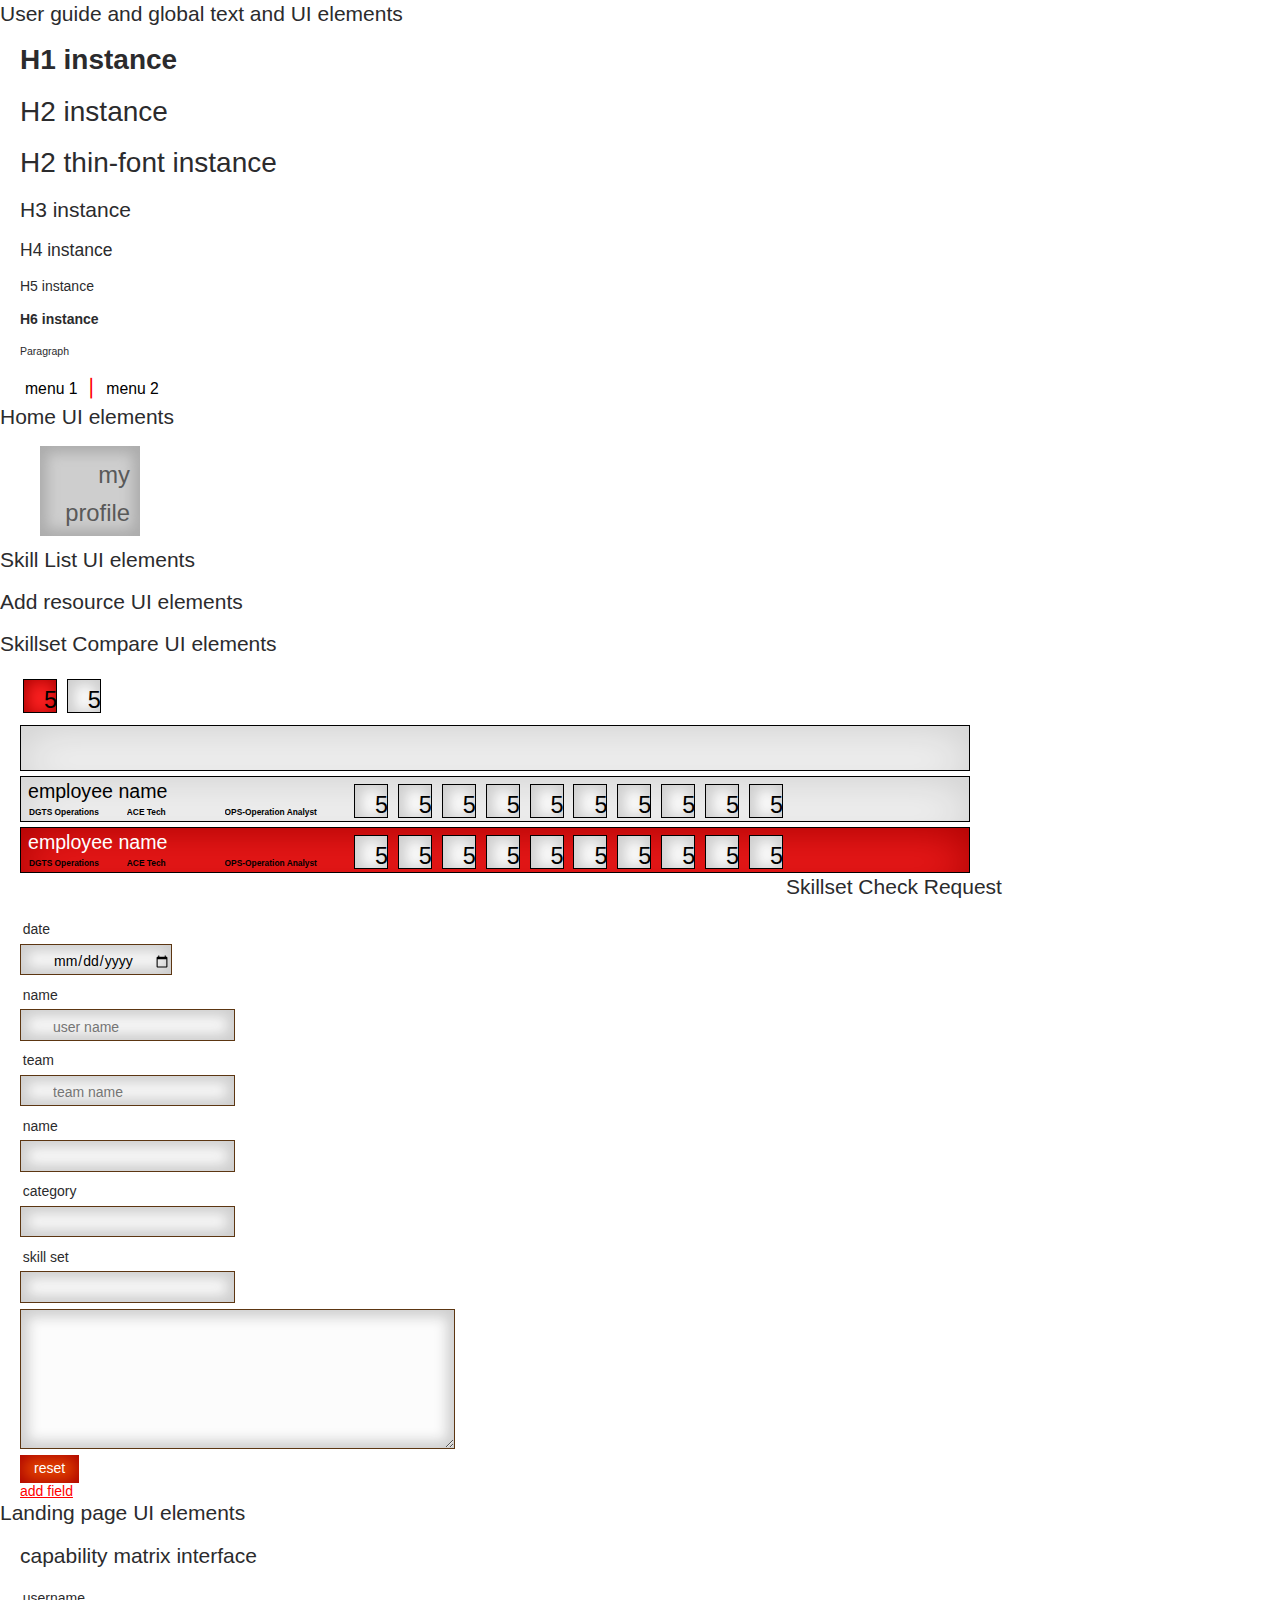
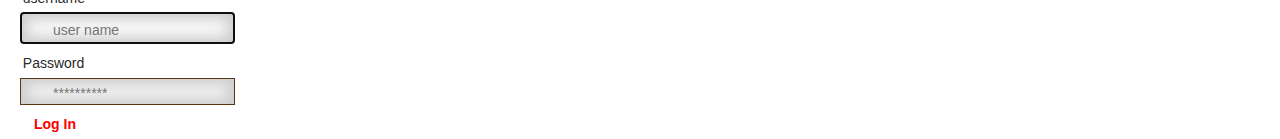
==== elements.html @ c7d64d3b "582 test" ====
<!DOCTYPE html>
	<html>
	<head>
		<title>Elements IQ</title>
	    <meta charset="utf-8">
	    <meta http-equiv="X-UA-Compatible" content="IE=edge,chrome=1">
	    <meta name="viewport" content="width=device-width, initial-scale=1, minimum-scale=1, maximum-scale=1">
	    <title>Skillset</title>
	    <link rel="apple-touch-icon" href="../images/apple-icons/apple-touch-icon-precomposed.png">
	    <link rel="apple-touch-icon" sizes="57x57" href="../images/apple-icons/apple-touch-icon-57x57-precomposed.png">
	    <link rel="apple-touch-icon" sizes="72x72" href="../images/apple-icons/apple-touch-icon-72x72-precomposed.png">
	    <link rel="apple-touch-icon" sizes="114x114" href="../images/apple-icons/apple-touch-icon-114x114-precomposed.png">
	    <link rel="apple-touch-icon" sizes="144x144" href="../images/apple-icons/apple-touch-icon-144x144-precomposed.png">
	    <meta name="msapplication-TileImage" content="../images/apple-icons/apple-touch-icon-144x144-precomposed.png">
	    <meta name="msapplication-TileColor" content="#ffffff">
	    <!-- Modernizr -->
	    <script src="js/libs/modernizr-2.6.2.min.js"></script>
	    <!-- jQuery -->
	    <script type="text/javascript" src="js/libs/jquery-1.8.2.min.js"></script>
	    <!-- framework css -->
	        <link type="text/css" rel="stylesheet" href="css/groundwork.css">
	     <link rel="stylesheet" type="text/css" href="css/skillset.css">
		<link rel="stylesheet" type="text/css" href="css/no-svg.css">
		<link rel="stylesheet" type="text/css" href="css/placeholder_polifill.css">
	    <!--[if IE]>
	    <link type="text/css" rel="stylesheet" href="../css/groundwork-ie.css">
	    <![endif]-->
	    <!--[if lt IE 9]>
	    <script type="text/javascript" src="../js/libs/html5shiv.min.js"></script>
	    <![endif]-->
	    <!--[if IE 7]>
	    <link type="text/css" rel="stylesheet" href="../css/font-awesome-ie7.min.css">
	    <![endif]-->
	    <script type="text/javascript">
	      // extend Modernizr to have datauri test
	      (function(){
	        var datauri = new Image();
	        datauri.onerror = function() {
	          Modernizr.addTest('datauri', function () { return false; });
	        };
	        datauri.onload = function() {
	          Modernizr.addTest('datauri', function () { return (datauri.width == 1 && datauri.height == 1); });
	          Modernizr.load({
	            test: Modernizr.datauri,
	            nope: 'css/no-datauri.css'
	          });
	        };
	        datauri.src = "[data-uri]";
	      })();
	      // fallback if SVG unsupported
	      Modernizr.load({
	        test: Modernizr.inlinesvg,
	        nope: [
	          'css/no-svg.css'
	        ]
	      });
	      // polyfill for HTML5 placeholders
	      Modernizr.load({
	        test: Modernizr.input.placeholder,
	        nope: [
	          'css/placeholder_polyfill.css',
	          'js/libs/placeholder_polyfill.jquery.js'
	        ]
	      });
	      
	    </script>

	<style type="text/css">
		.elements {
			padding-left: 20px;
		}
		
	</style>

	</head>
	<body>

		<h3>User guide and global text and UI elements</h3>
		<div class="elements">
		<h1>H1 instance</h1>
		<h2>H2 instance</h2>
		<h2 class="thin-font">H2 thin-font instance</h2>
		<h3>H3 instance</h3>
		<h4>H4 instance</h4>
		<h5>H5 instance</h5>
		<h6>H6 instance</h6>
		<p>Paragraph</p>
		<ul class="main-menu">
		<li><a>menu 1</a></li>
		<li>∣</li>
		<li><a>menu 2</a></li>
		</ul> 
		</div>

		<h3>Home UI elements</h3>
		<div class="elements">
		<!--links of homePage-->
		<ul id="linkHome">
			<li class="quickLink"><a href="#" class="thin-font">my profile</a></li>
		</ul>
		<!--links of homePage-->


		</div>
		<h3>Skill List UI elements</h3>
		<div class="elements">


		</div>
		<h3>Add resource UI elements</h3>
		<div class="elements">


		</div>
		<h3>Skillset Compare UI elements</h3>
		<div class="elements">

			<!--DropDown for qualifications-->
			<div class="score-block">
				<div class="select-dropdown-mini" >
				<div class="icon-caret-down selection-placeholder" style="display:none"></div>
				<select class="score-select-comparation-mini" >
					<option>5</option>
					<option>4</option>
					<option>3</option>
					<option>2</option>
					<option>1</option>
				</select>
				<div class="dropdown-background"></div>
				</div>
			</div>
			<!--End DropDown for qualifications-->

			<!--Disabled dropdown for qualifications-->
			<div class="score-block">
				<div class="select-dropdown-mini" >
				<div class="icon-caret-down selection-placeholder" style="display:none"></div>
				<select class="score-select-comparation-mini" >
					<option>5</option>
					<option>4</option>
					<option>3</option>
					<option>2</option>
					<option>1</option>
				</select>
				<div class="dropdown-background-disabled"></div>
				</div>
			</div>
			<!--End Disabled dropdown for qualifications-->
			
			<div class="employee-data-comparison">
			</div>

			<div class="employee-data-comparison">
				<div class="employee-data">
					<input type="text" class="employee-name" value="employee name"/>
					<div class="select-container">
						<div class="icon-caret-down selection-placeholder"></div>
					<select class="employee-team">
						<option>DGTS Operations</option>
						<option>DGTS Operations</option>
						<option>DGTS Operations</option>
						<option>DGTS Operations</option>
						<option>DGTS Operations</option>
					</select>
					</div>
					<div class="select-container">
						<div class="icon-caret-down selection-placeholder"></div>
					<select class="employee-position">
						<option>ACE Tech</option>
						<option>ACE </option>
						<option>PM</option>
						<option>ACE DS</option>
						<option>Lead</option>
					</select>
					</div>
					<div class="select-container">
						<div class="icon-caret-down selection-placeholder"></div>
					<select class="employee-skillset">
						<option>OPS-Operation Analyst</option>
						<option>OPS-Operation Analyst</option>
						<option>OPS-Operation Analyst</option>
						<option>OPS-Operation Analyst</option>
					</select>
					</div>
				</div>
				<div class="scoring-data">
							<!--Disabled dropdown for qualifications-->
			<div class="score-block">
				<div class="select-dropdown-mini" >
				<div class="icon-caret-down selection-placeholder" style="display:none"></div>
				<select class="score-select-comparation-mini" >
					<option>5</option>
					<option>4</option>
					<option>3</option>
					<option>2</option>
					<option>1</option>
				</select>
				<div class="dropdown-background-disabled"></div>
				</div>
			</div>
			<!--End Disabled dropdown for qualifications-->
			<!--Disabled dropdown for qualifications-->
			<div class="score-block">
				<div class="select-dropdown-mini" >
				<div class="icon-caret-down selection-placeholder" style="display:none"></div>
				<select class="score-select-comparation-mini" >
					<option>5</option>
					<option>4</option>
					<option>3</option>
					<option>2</option>
					<option>1</option>
				</select>
				<div class="dropdown-background-disabled"></div>
				</div>
			</div>
			<!--End Disabled dropdown for qualifications-->
			<!--Disabled dropdown for qualifications-->
			<div class="score-block">
				<div class="select-dropdown-mini" >
				<div class="icon-caret-down selection-placeholder" style="display:none"></div>
				<select class="score-select-comparation-mini" >
					<option>5</option>
					<option>4</option>
					<option>3</option>
					<option>2</option>
					<option>1</option>
				</select>
				<div class="dropdown-background-disabled"></div>
				</div>
			</div>
			<!--End Disabled dropdown for qualifications-->
			<!--Disabled dropdown for qualifications-->
			<div class="score-block">
				<div class="select-dropdown-mini" >
				<div class="icon-caret-down selection-placeholder" style="display:none"></div>
				<select class="score-select-comparation-mini" >
					<option>5</option>
					<option>4</option>
					<option>3</option>
					<option>2</option>
					<option>1</option>
				</select>
				<div class="dropdown-background-disabled"></div>
				</div>
			</div>
			<!--End Disabled dropdown for qualifications-->
			<!--Disabled dropdown for qualifications-->
			<div class="score-block">
				<div class="select-dropdown-mini" >
				<div class="icon-caret-down selection-placeholder" style="display:none"></div>
				<select class="score-select-comparation-mini" >
					<option>5</option>
					<option>4</option>
					<option>3</option>
					<option>2</option>
					<option>1</option>
				</select>
				<div class="dropdown-background-disabled"></div>
				</div>
			</div>
			<!--End Disabled dropdown for qualifications-->
			<!--Disabled dropdown for qualifications-->
			<div class="score-block">
				<div class="select-dropdown-mini" >
				<div class="icon-caret-down selection-placeholder" style="display:none"></div>
				<select class="score-select-comparation-mini" >
					<option>5</option>
					<option>4</option>
					<option>3</option>
					<option>2</option>
					<option>1</option>
				</select>
				<div class="dropdown-background-disabled"></div>
				</div>
			</div>
			<!--End Disabled dropdown for qualifications-->
			<!--Disabled dropdown for qualifications-->
			<div class="score-block">
				<div class="select-dropdown-mini" >
				<div class="icon-caret-down selection-placeholder" style="display:none"></div>
				<select class="score-select-comparation-mini" >
					<option>5</option>
					<option>4</option>
					<option>3</option>
					<option>2</option>
					<option>1</option>
				</select>
				<div class="dropdown-background-disabled"></div>
				</div>
			</div>
			<!--End Disabled dropdown for qualifications-->
			<!--Disabled dropdown for qualifications-->
			<div class="score-block">
				<div class="select-dropdown-mini" >
				<div class="icon-caret-down selection-placeholder" style="display:none"></div>
				<select class="score-select-comparation-mini" >
					<option>5</option>
					<option>4</option>
					<option>3</option>
					<option>2</option>
					<option>1</option>
				</select>
				<div class="dropdown-background-disabled"></div>
				</div>
			</div>
			<!--End Disabled dropdown for qualifications-->
			<!--Disabled dropdown for qualifications-->
			<div class="score-block">
				<div class="select-dropdown-mini" >
				<div class="icon-caret-down selection-placeholder" style="display:none"></div>
				<select class="score-select-comparation-mini" >
					<option>5</option>
					<option>4</option>
					<option>3</option>
					<option>2</option>
					<option>1</option>
				</select>
				<div class="dropdown-background-disabled"></div>
				</div>
			</div>
			<!--End Disabled dropdown for qualifications-->
			<!--Disabled dropdown for qualifications-->
			<div class="score-block">
				<div class="select-dropdown-mini" >
				<div class="icon-caret-down selection-placeholder" style="display:none"></div>
				<select class="score-select-comparation-mini" >
					<option>5</option>
					<option>4</option>
					<option>3</option>
					<option>2</option>
					<option>1</option>
				</select>
				<div class="dropdown-background-disabled"></div>
				</div>
			</div>
			<!--End Disabled dropdown for qualifications-->


				</div>
			</div>

			<div class="employee-data-comparison-active">
				<div class="employee-data">
					<input type="text" class="employee-name" value="employee name"/>
					<div class="select-container">
						<div class="icon-caret-down selection-placeholder"></div>
					<select class="employee-team">
						<option>DGTS Operations</option>
						<option>DGTS Operations</option>
						<option>DGTS Operations</option>
						<option>DGTS Operations</option>
						<option>DGTS Operations</option>
					</select>
					</div>
					<div class="select-container">
						<div class="icon-caret-down selection-placeholder"></div>
					<select class="employee-position">
						<option>ACE Tech</option>
						<option>ACE </option>
						<option>PM</option>
						<option>ACE DS</option>
						<option>Lead</option>
					</select>
					</div>
					<div class="select-container">
						<div class="icon-caret-down selection-placeholder"></div>
					<select class="employee-skillset">
						<option>OPS-Operation Analyst</option>
						<option>OPS-Operation Analyst</option>
						<option>OPS-Operation Analyst</option>
						<option>OPS-Operation Analyst</option>
					</select>
					</div>
				</div>
				<div class="scoring-data">
							<!--Disabled dropdown for qualifications-->
			<div class="score-block">
				<div class="select-dropdown-mini" >
				<div class="icon-caret-down selection-placeholder" style="display:none"></div>
				<select class="score-select-comparation-mini" >
					<option>5</option>
					<option>4</option>
					<option>3</option>
					<option>2</option>
					<option>1</option>
				</select>
				<div class="dropdown-background-disabled"></div>
				</div>
			</div>
			<!--End Disabled dropdown for qualifications-->
			<!--Disabled dropdown for qualifications-->
			<div class="score-block">
				<div class="select-dropdown-mini" >
				<div class="icon-caret-down selection-placeholder" style="display:none"></div>
				<select class="score-select-comparation-mini" >
					<option>5</option>
					<option>4</option>
					<option>3</option>
					<option>2</option>
					<option>1</option>
				</select>
				<div class="dropdown-background-disabled"></div>
				</div>
			</div>
			<!--End Disabled dropdown for qualifications-->
			<!--Disabled dropdown for qualifications-->
			<div class="score-block">
				<div class="select-dropdown-mini" >
				<div class="icon-caret-down selection-placeholder" style="display:none"></div>
				<select class="score-select-comparation-mini" >
					<option>5</option>
					<option>4</option>
					<option>3</option>
					<option>2</option>
					<option>1</option>
				</select>
				<div class="dropdown-background-disabled"></div>
				</div>
			</div>
			<!--End Disabled dropdown for qualifications-->
			<!--Disabled dropdown for qualifications-->
			<div class="score-block">
				<div class="select-dropdown-mini" >
				<div class="icon-caret-down selection-placeholder" style="display:none"></div>
				<select class="score-select-comparation-mini" >
					<option>5</option>
					<option>4</option>
					<option>3</option>
					<option>2</option>
					<option>1</option>
				</select>
				<div class="dropdown-background-disabled"></div>
				</div>
			</div>
			<!--End Disabled dropdown for qualifications-->
			<!--Disabled dropdown for qualifications-->
			<div class="score-block">
				<div class="select-dropdown-mini" >
				<div class="icon-caret-down selection-placeholder" style="display:none"></div>
				<select class="score-select-comparation-mini" >
					<option>5</option>
					<option>4</option>
					<option>3</option>
					<option>2</option>
					<option>1</option>
				</select>
				<div class="dropdown-background-disabled"></div>
				</div>
			</div>
			<!--End Disabled dropdown for qualifications-->
			<!--Disabled dropdown for qualifications-->
			<div class="score-block">
				<div class="select-dropdown-mini" >
				<div class="icon-caret-down selection-placeholder" style="display:none"></div>
				<select class="score-select-comparation-mini" >
					<option>5</option>
					<option>4</option>
					<option>3</option>
					<option>2</option>
					<option>1</option>
				</select>
				<div class="dropdown-background-disabled"></div>
				</div>
			</div>
			<!--End Disabled dropdown for qualifications-->
			<!--Disabled dropdown for qualifications-->
			<div class="score-block">
				<div class="select-dropdown-mini" >
				<div class="icon-caret-down selection-placeholder" style="display:none"></div>
				<select class="score-select-comparation-mini" >
					<option>5</option>
					<option>4</option>
					<option>3</option>
					<option>2</option>
					<option>1</option>
				</select>
				<div class="dropdown-background-disabled"></div>
				</div>
			</div>
			<!--End Disabled dropdown for qualifications-->
			<!--Disabled dropdown for qualifications-->
			<div class="score-block">
				<div class="select-dropdown-mini" >
				<div class="icon-caret-down selection-placeholder" style="display:none"></div>
				<select class="score-select-comparation-mini" >
					<option>5</option>
					<option>4</option>
					<option>3</option>
					<option>2</option>
					<option>1</option>
				</select>
				<div class="dropdown-background-disabled"></div>
				</div>
			</div>
			<!--End Disabled dropdown for qualifications-->
			<!--Disabled dropdown for qualifications-->
			<div class="score-block">
				<div class="select-dropdown-mini" >
				<div class="icon-caret-down selection-placeholder" style="display:none"></div>
				<select class="score-select-comparation-mini" >
					<option>5</option>
					<option>4</option>
					<option>3</option>
					<option>2</option>
					<option>1</option>
				</select>
				<div class="dropdown-background-disabled"></div>
				</div>
			</div>
			<!--End Disabled dropdown for qualifications-->
			<!--Disabled dropdown for qualifications-->
			<div class="score-block">
				<div class="select-dropdown-mini" >
				<div class="icon-caret-down selection-placeholder" style="display:none"></div>
				<select class="score-select-comparation-mini" >
					<option>5</option>
					<option>4</option>
					<option>3</option>
					<option>2</option>
					<option>1</option>
				</select>
				<div class="dropdown-background-disabled"></div>
				</div>
			</div>
			<!--End Disabled dropdown for qualifications-->


				</div>
			</div>
			
		</div>

		<h3>Skillset Check Request</h3>
		<!--Inputs and labels of Request information -->

		<div class="elements">
			<form>
				<label for="date">date</label>
				<input type="date" id="date">
				<label for="userName">name</label>
				<input type="text" id="userName" placeholder="user name"/>
				<label for="team">team</label>
				<input type="text" id="team" placeholder="team name"/>
				<label for="name">name</label>
				<input type="text" id="name"/>
				<label for="category">category</label>
				<input type="text" id="category"/>
				<label for="skill">skill set</label>
				<input type="text" id="skill"/>
			<!--text Area  of Request information -->

			<textarea rows="4" cols="50"></textarea>

			<!--Buttons of Request information reset and delete -->
			<button type="button" onclick="" class="checkRequest">reset</button>
			<!--Buttons of Request information reset and delete -->

			</form>
			<a href="#">add field</a>
		</div>
			<!--end of inputs and labels of Request information -->
		<h3>Landing page UI elements</h3>
		<div class="elements">
			<!--Log in form -->

			<h3>capability matrix interface</h3>
			<form>
				<label for="userName">username</label>
				<input type="text" id="userName"  placeholder="user name" autofocus/>
				<label for="password">Password</label>
				<input TYPE="password" required="" type="text" pattern="^(?=.*\d)(?=.*[a-z])(?=.*[A-Z])(?!.*\s).*$" value="" name="passwords" id="passwords" list="passwords_pattern0_datalist" placeholder="**********" size="20">
				<input type="submit" value="Log In">
			</form>
			<!--end of log in form -->
			
		</div>
	<!-- scripts-->
	    <script type="text/javascript" src="js/plugins/jquery.cycle2.js"></script>
	    <script type="text/javascript" src="js/groundwork.all.js"></script>
	    <script type="text/javascript" src="js/skillset.js"></script>

	    
	    <!-- google analytics-->
	</body>
	    
	</html>
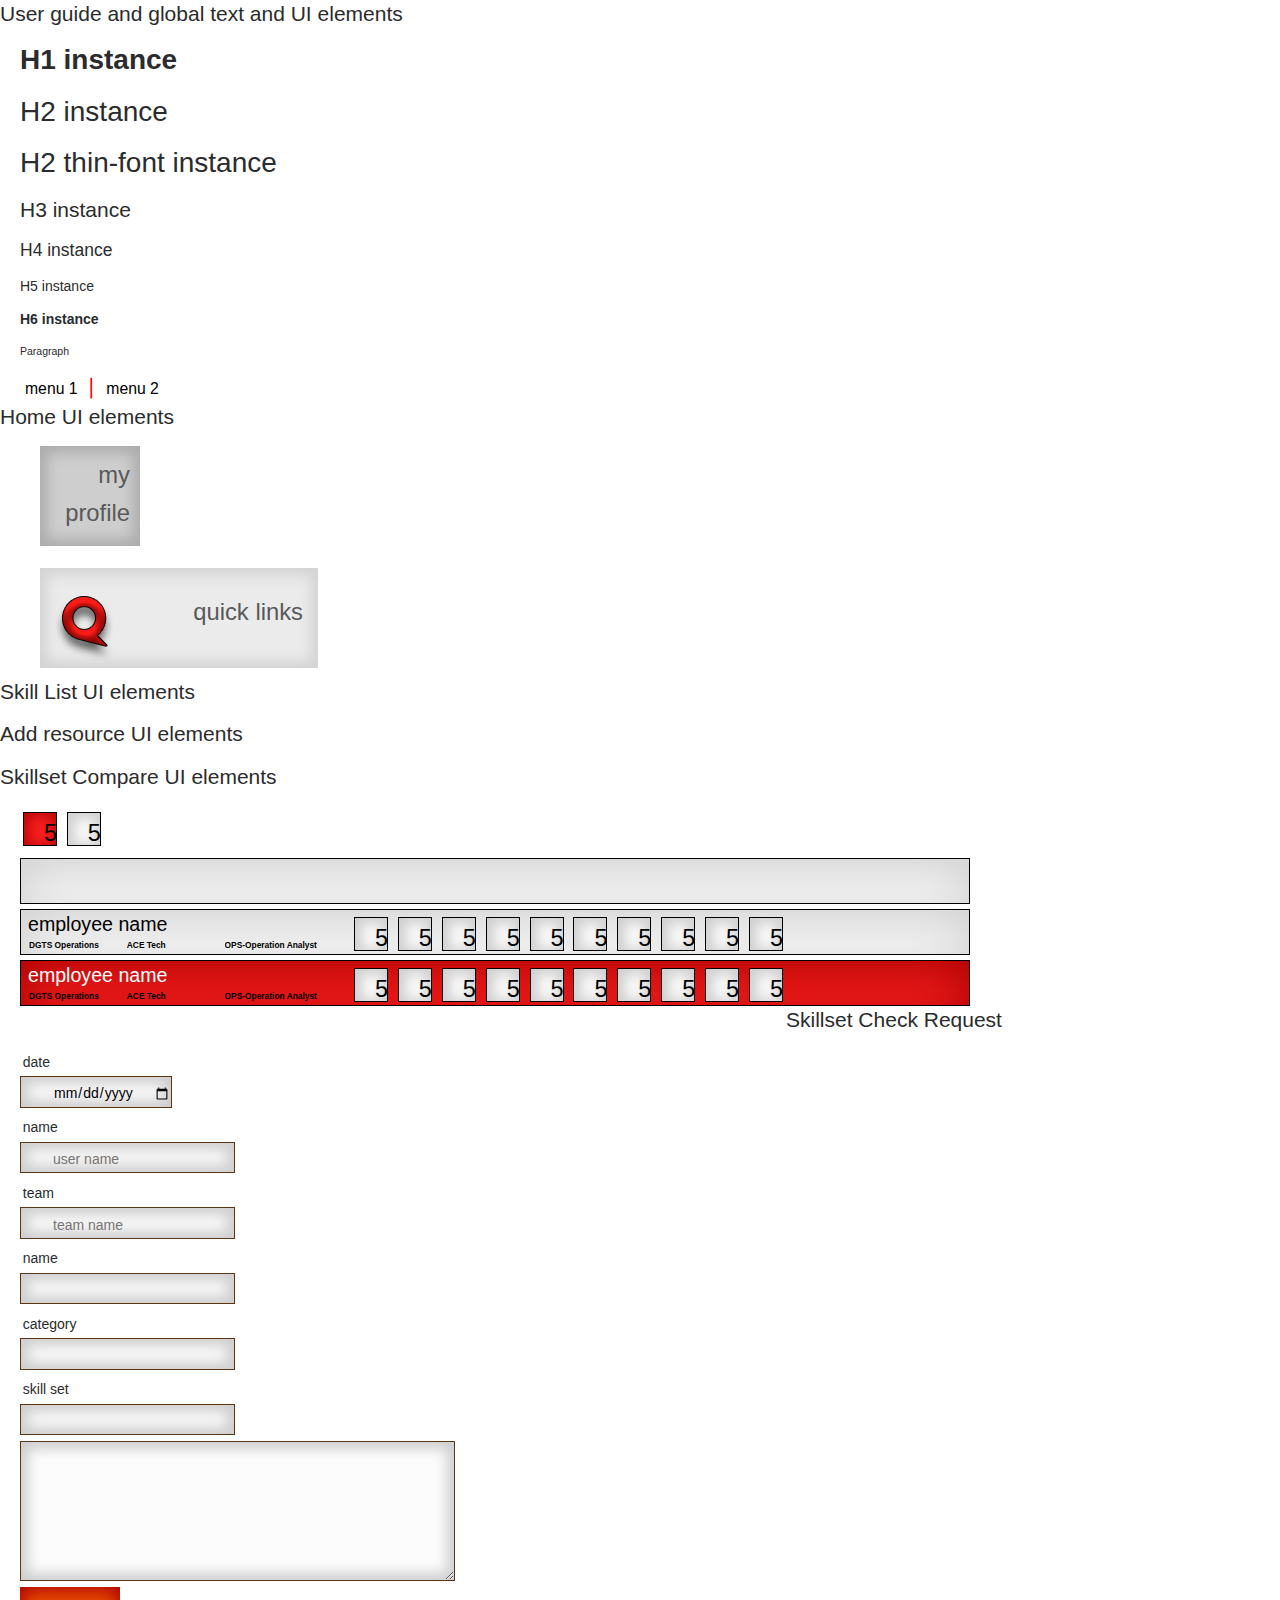
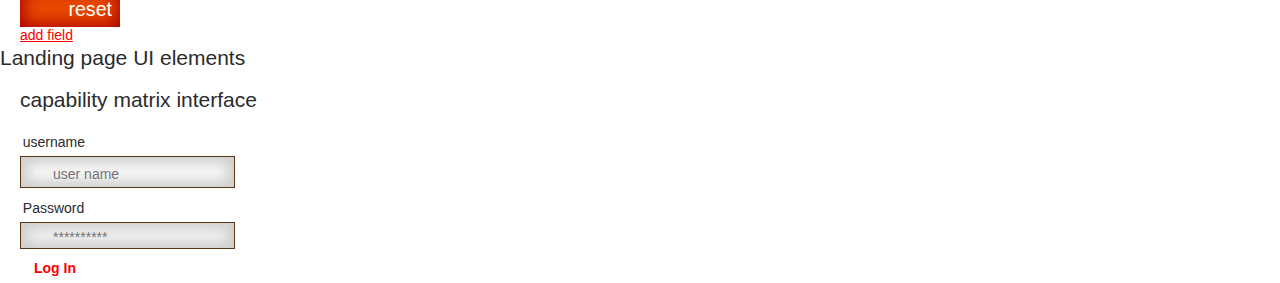
==== commit 8bd277b1: "add quick links" ====
--- a/elements.html
+++ b/elements.html
@@ -96,7 +96,9 @@
 		<div class="elements">
 		<!--links of homePage-->
 		<ul id="linkHome">
-			<li class="quickLink"><a href="#" class="thin-font">my profile</a></li>
+			<li class="links"><a href="#" class="thin-font">my profile</a></li>
+			<br>
+			<li class="quickLink"><a href="#" class="thin-font"><img src="images/SkillsetFrontend_03.png">quick links</a></li>
 		</ul>
 		<!--links of homePage-->
 
@@ -566,7 +568,7 @@
 			<h3>capability matrix interface</h3>
 			<form>
 				<label for="userName">username</label>
-				<input type="text" id="userName"  placeholder="user name" autofocus/>
+				<input type="text" id="userName"  placeholder="user name" />
 				<label for="password">Password</label>
 				<input TYPE="password" required="" type="text" pattern="^(?=.*\d)(?=.*[a-z])(?=.*[A-Z])(?!.*\s).*$" value="" name="passwords" id="passwords" list="passwords_pattern0_datalist" placeholder="**********" size="20">
 				<input type="submit" value="Log In">
--- a/css/skillset.css
+++ b/css/skillset.css
@@ -339,20 +339,42 @@
 ul#linkHome{
 	list-style: none;
 }
-ul#linkHome li.quickLink{
+ul#linkHome li.links{
 	width: 100px;
-	height: 90px;
+	height: 100px;
 	background: none repeat scroll 0 0 #CECECE;
 	box-shadow: 0px 0px 13px 7px #acacac inset;
 	text-align: right;
 	padding-right: 10px;
 	padding-top: 10px;
 }
+ul#linkHome li.links a{
+	color: #595959;
+	font-size: 1.7em;
+	text-decoration: none;
+}
+ul#linkHome li.quickLink{
+	width: 278px;
+	height: 100px;
+	padding-top: 25px;
+	padding-right: 15px;
+	padding-left: 15px;
+	background: none repeat scroll 0 0 #ebebeb;
+	box-shadow: 0px 0px 13px 7px #d3d3d3 inset;
+	text-align: right;
+}
+ul#linkHome li.quickLink img{
+	float: left;
+	
+}
 ul#linkHome li.quickLink a{
 	color: #595959;
 	font-size: 1.7em;
 	text-decoration: none;
-}
+
+
+}
+
 /********************************************************************************/
 
 /***************************************************************FORM ELEMENTS****/
@@ -405,8 +427,12 @@
 	box-shadow: 0px 0px 17px 3px #a00 inset;
 	border: none;
 	border-radius: 0;
-	font-size: 1em;
-	font-weight: 500;
+	font-size: 1.4em;
+	font-weight: 300;
+	text-align: right;
+	width: 100px;
+	height: 40px;
+	padding: 8px;
 }
 
 
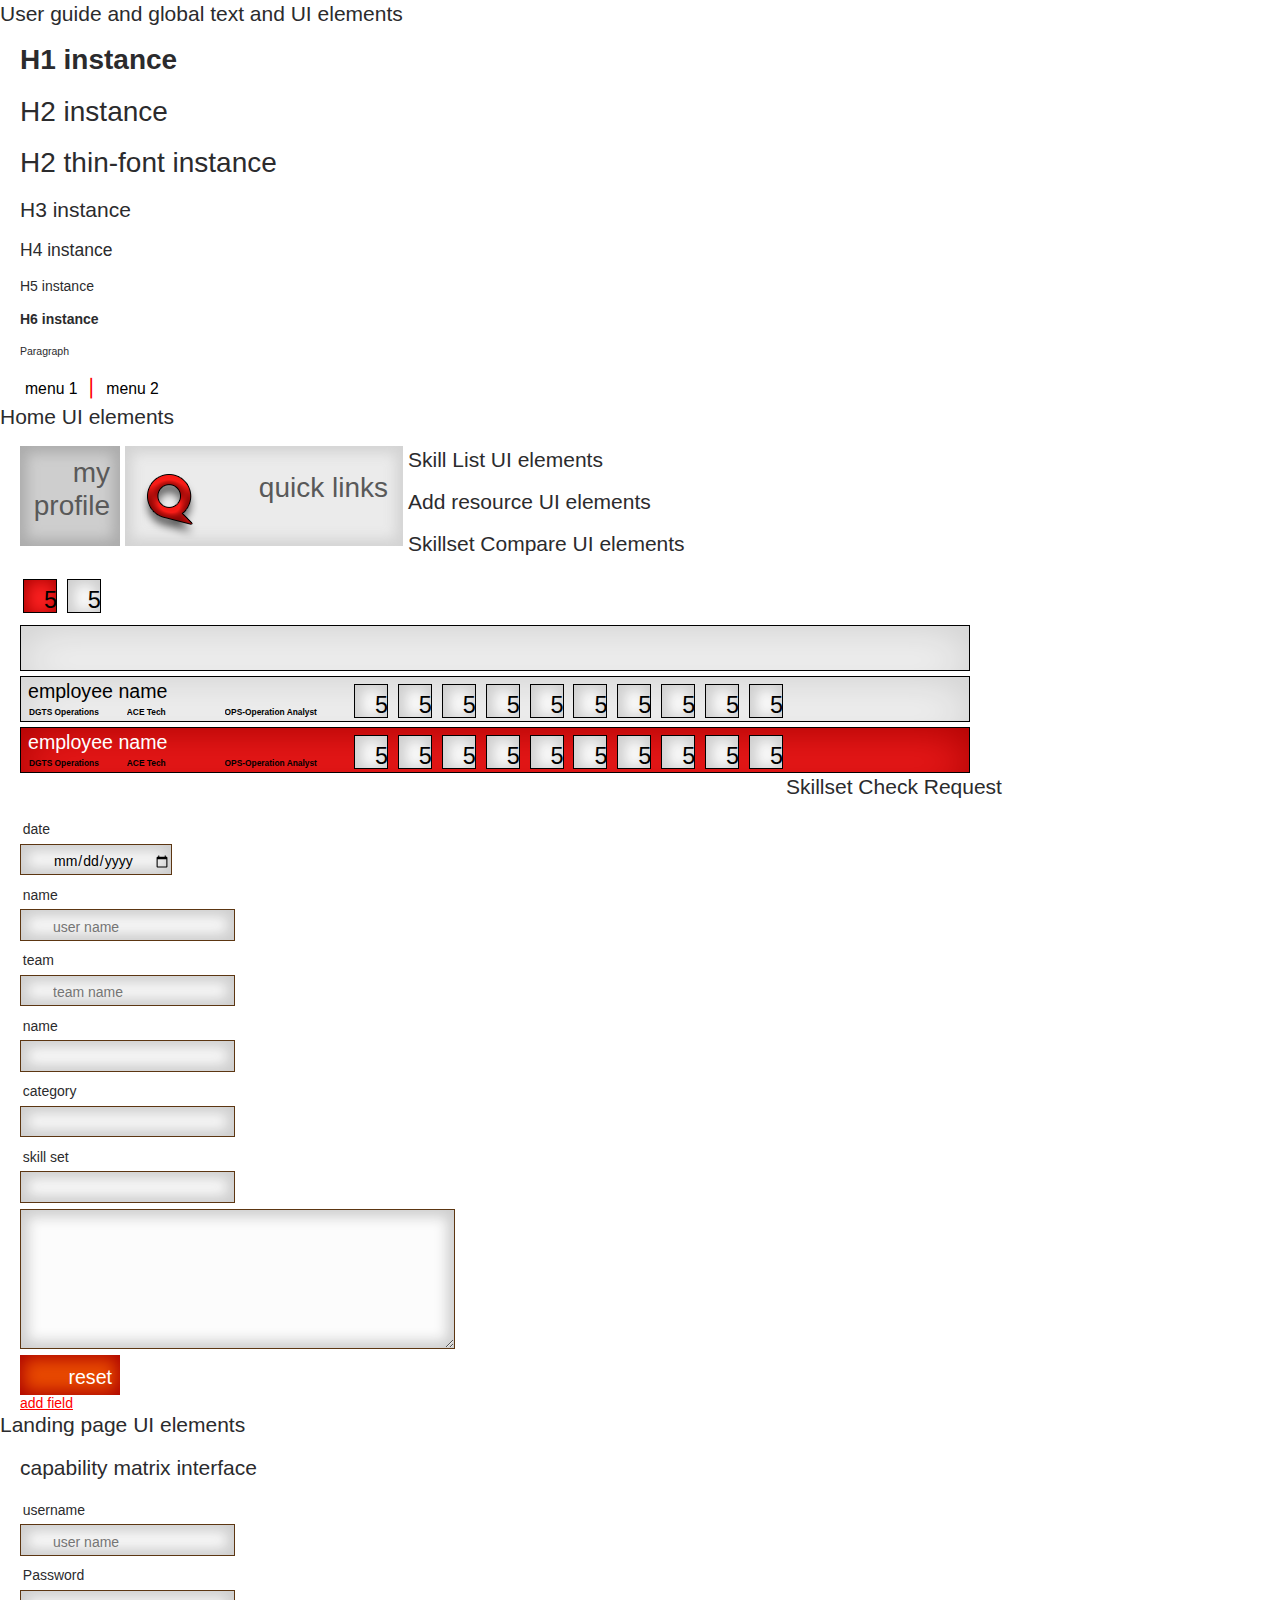
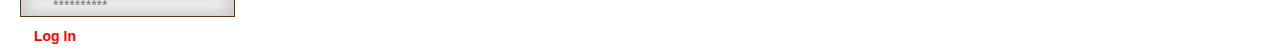
==== commit 28c43556: "change list styles" ====
--- a/elements.html
+++ b/elements.html
@@ -95,11 +95,10 @@
 		<h3>Home UI elements</h3>
 		<div class="elements">
 		<!--links of homePage-->
-		<ul id="linkHome">
-			<li class="links"><a href="#" class="thin-font">my profile</a></li>
-			<br>
-			<li class="quickLink"><a href="#" class="thin-font"><img src="images/SkillsetFrontend_03.png">quick links</a></li>
-		</ul>
+			<a href="#" class="thin-font linkHome links ">my profile</a>
+			
+			<a href="#" class="thin-font linkHome quickLink"><img src="images/SkillsetFrontend_03.png">quick links</a>
+		
 		<!--links of homePage-->
 
 
--- a/css/skillset.css
+++ b/css/skillset.css
@@ -51,7 +51,11 @@
 }
 input, textarea, select {
 	font-family: 'Open Sans', sans-serif;
-}
+	outline: none; 
+}
+select::-moz-focus-inner, input::-moz-focus-inner, select::-moz-focus-inner {   
+	border: 0px solid transparent;
+} 
 .thin-font {
 	font-weight: 300;
 }
@@ -165,6 +169,7 @@
 	height: 46px;
 	border: solid #000 1px;
 	margin: 5px 0 0 0;
+	clear: left;
 }
 .employee-data-comparison-active {
 	background: none repeat scroll 0 0 #F22;
@@ -222,6 +227,8 @@
 	width: 10%;
 	top: -1px;
 	visibility: hidden;
+	text-shadow: 0 0 5px 5px rgba(0,0,0,0.5);
+
 }
 
 .employee-data .select-container:hover{
@@ -336,10 +343,7 @@
 	float: left; 
 }
 /*********************************************Homepage elements**********************/
-ul#linkHome{
-	list-style: none;
-}
-ul#linkHome li.links{
+.links{
 	width: 100px;
 	height: 100px;
 	background: none repeat scroll 0 0 #CECECE;
@@ -347,13 +351,23 @@
 	text-align: right;
 	padding-right: 10px;
 	padding-top: 10px;
-}
-ul#linkHome li.links a{
+
+}
+a.linkHome{
 	color: #595959;
-	font-size: 1.7em;
+	font-size: 2em;
 	text-decoration: none;
-}
-ul#linkHome li.quickLink{
+	margin: 0 5px 0 0;
+}
+a.linkHome:hover{
+	color: #595959;
+	font-size: 2em;
+	text-decoration: none;
+}
+.linkHome, .quickLink img{
+	float: left;
+}
+.quickLink{
 	width: 278px;
 	height: 100px;
 	padding-top: 25px;
@@ -363,17 +377,6 @@
 	box-shadow: 0px 0px 13px 7px #d3d3d3 inset;
 	text-align: right;
 }
-ul#linkHome li.quickLink img{
-	float: left;
-	
-}
-ul#linkHome li.quickLink a{
-	color: #595959;
-	font-size: 1.7em;
-	text-decoration: none;
-
-
-}
 
 /********************************************************************************/
 
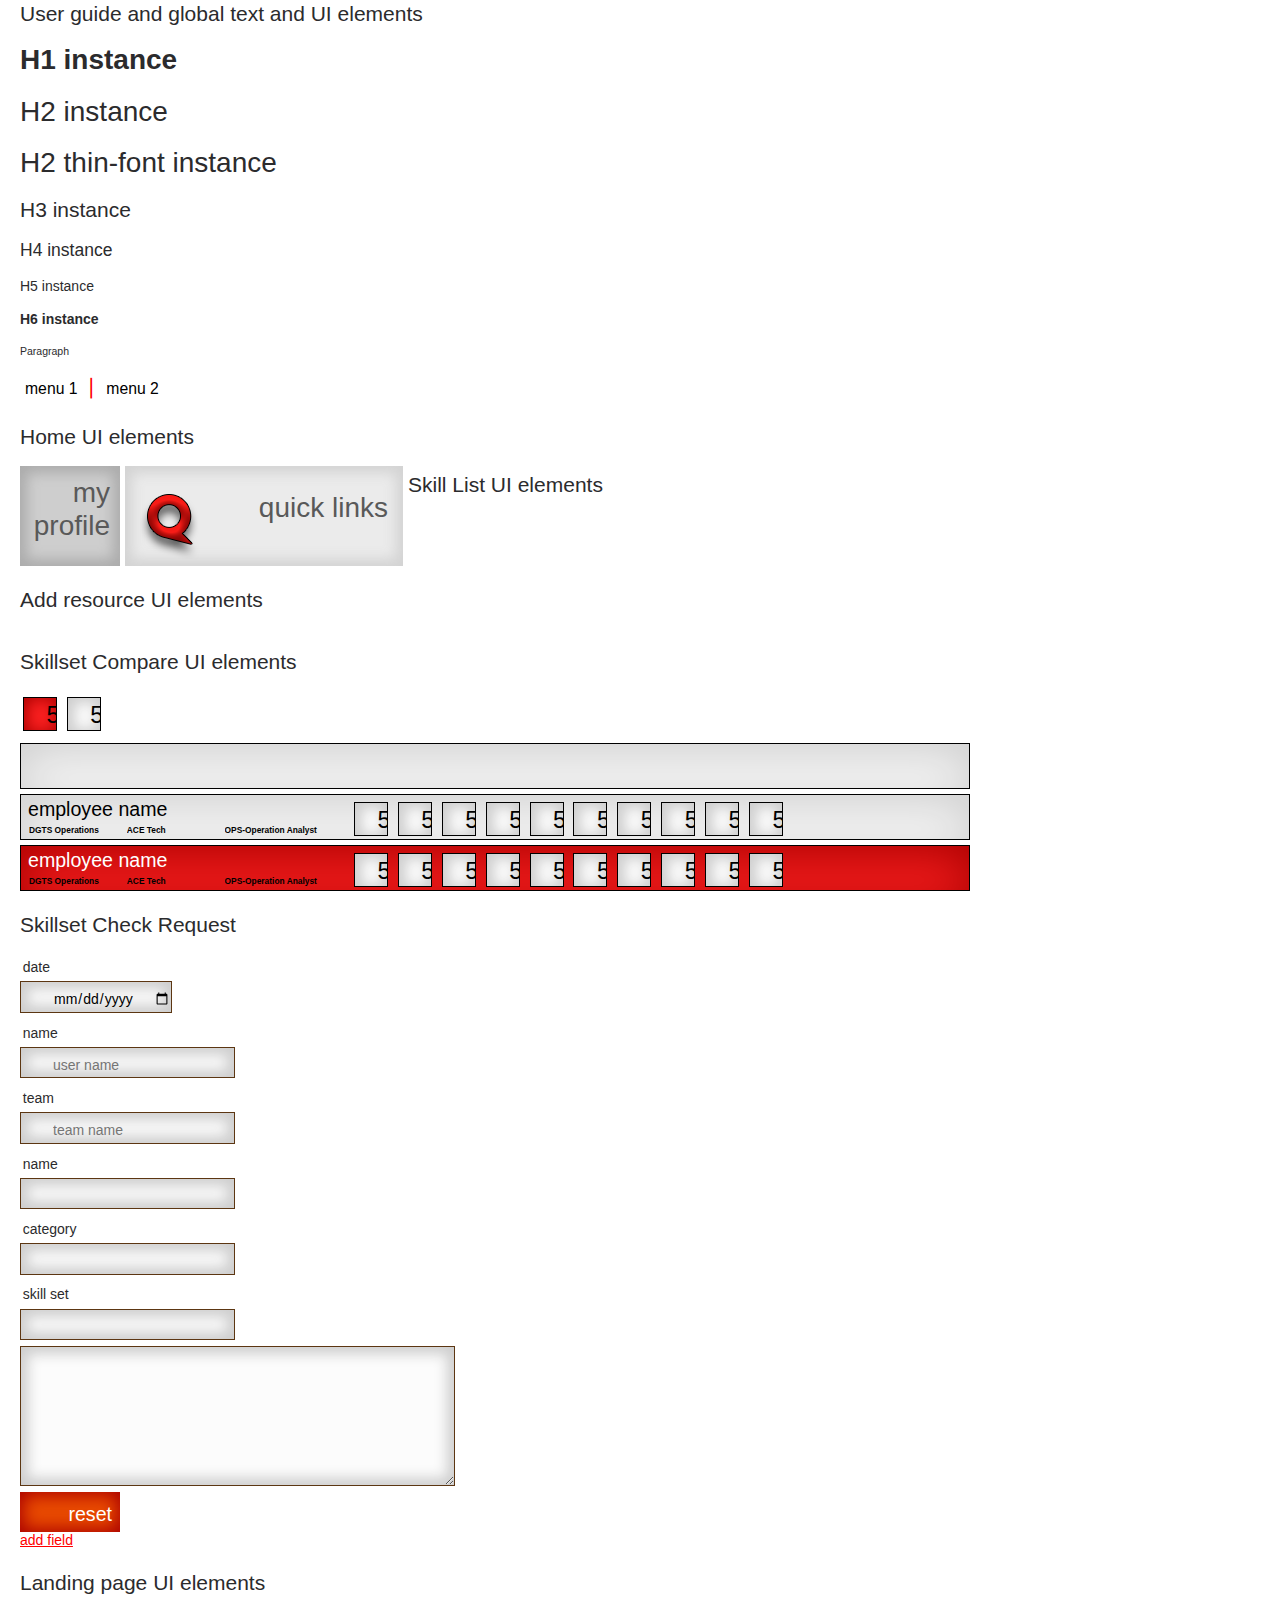
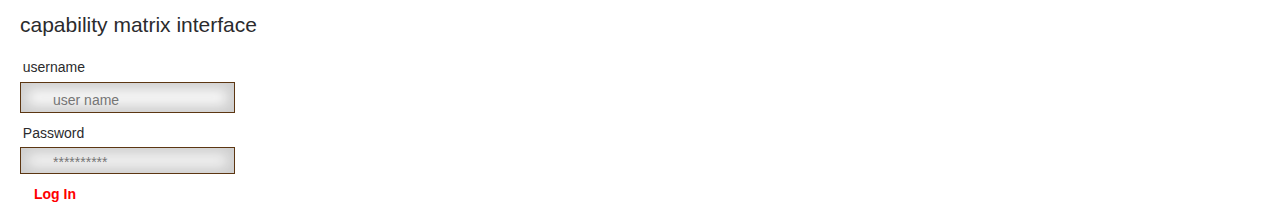
==== commit 09ad18d2: "changes to elements lyt" ====
--- a/elements.html
+++ b/elements.html
@@ -66,8 +66,12 @@
 	    </script>
 
 	<style type="text/css">
+		body {
+			padding: 0 0 0 20px; 
+		}
 		.elements {
-			padding-left: 20px;
+			margin-bottom: 20px;
+			clear: both;
 		}
 		
 	</style>
@@ -338,6 +342,7 @@
 
 
 				</div>
+				<div class="clear"></div>
 			</div>
 
 			<div class="employee-data-comparison-active">
@@ -527,6 +532,7 @@
 
 
 				</div>
+			<div class="clear"></div>	
 			</div>
 			
 		</div>
--- a/css/skillset.css
+++ b/css/skillset.css
@@ -80,6 +80,9 @@
 	-moz-box-shadow: inset 0 0 10px 8px #fff;
 	-webkit-box-shadow: inset 0 0 10px 8px#fff;
 	box-shadow: inset 0 0 10px 8px #fff;
+}
+.clear {
+	clear: both;
 }
 /********************************************************************************/
 /********************************************************************************/
@@ -325,7 +328,7 @@
 	top: 0;
 	left:0px;
 	border: none;
-	padding: 3px 16px 0px 5px; 
+	padding: 0px 16px 0px 10px; 
 	z-index: 1;
 }
 select.score-select-comparation-mini option{
@@ -336,12 +339,14 @@
 	font-size: 1.3em;
 	background: #fff;
 	text-align: center;
-	padding: 5px 0px;
-	border: none;
+	border: none;
+	display: block;
+	
 }
 .scoring-data {
 	float: left; 
 }
+
 /*********************************************Homepage elements**********************/
 .links{
 	width: 100px;
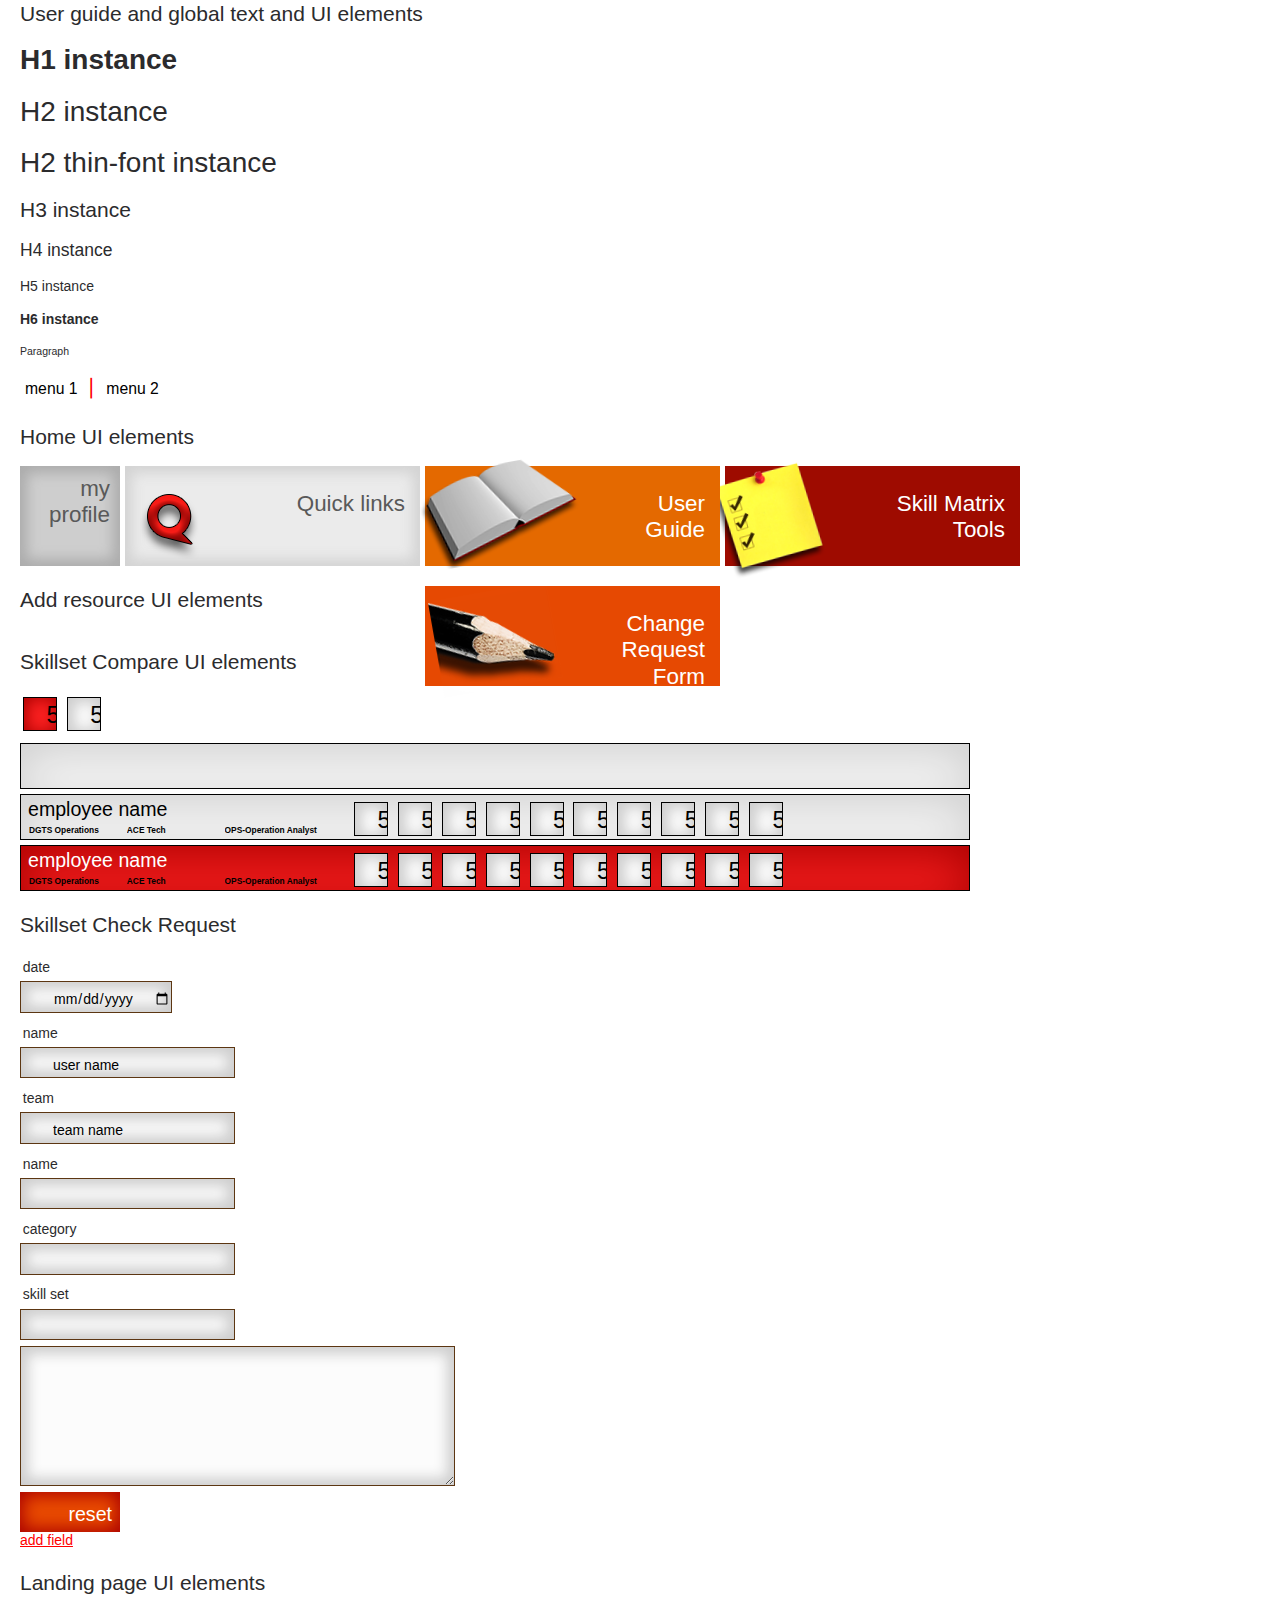
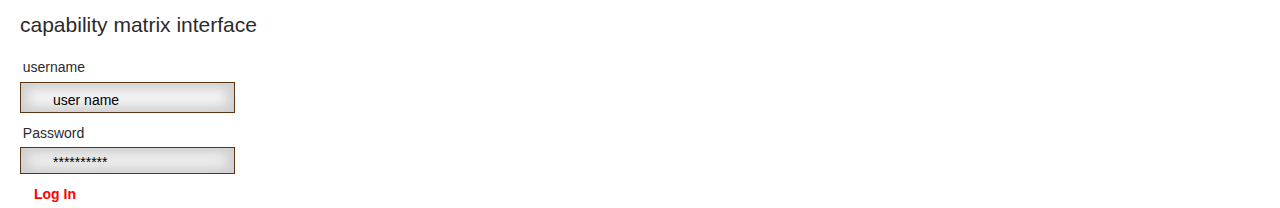
==== commit 2fe59b03: "add styles to buttons" ====
--- a/elements.html
+++ b/elements.html
@@ -97,12 +97,21 @@
 		</div>
 
 		<h3>Home UI elements</h3>
-		<div class="elements">
+		<div class="ele ments">
 		<!--links of homePage-->
 			<a href="#" class="thin-font linkHome links ">my profile</a>
 			
-			<a href="#" class="thin-font linkHome quickLink"><img src="images/SkillsetFrontend_03.png">quick links</a>
+			<a href="#" class="thin-font linkHome quickLink"><img src="images/SkillsetFrontend_03.png">Quick links</a>
+
+			<a href="#" class="thin-font linkHome quickLink stick-note"><img src="images/SkillsetFrontend_04.png">Skill Matrix Tools</a>
+
+
+
+			<a href="#" class="thin-font linkHome quickLink pencil"><img src="images/SkillsetFrontend_07.png">Change Request Form</a>
+
+			<a href="#" class="thin-font linkHome quickLink user-guide"><img src="images/SkillsetFrontend_11.png">User Guide</a>
 		
+
 		<!--links of homePage-->
 
 
--- a/css/skillset.css
+++ b/css/skillset.css
@@ -250,9 +250,9 @@
 	-webkit-appearance: none;
 	width: 120%;
 	border-radius: 0px;
-	height: 14px;
-	position: relative;
-	top: -16px;
+	height: 16px;
+	position: relative;
+	top: -17px;
 }
 .employee-data select:hover{
 	font-weight: 600;
@@ -354,33 +354,69 @@
 	background: none repeat scroll 0 0 #CECECE;
 	box-shadow: 0px 0px 13px 7px #acacac inset;
 	text-align: right;
-	padding-right: 10px;
-	padding-top: 10px;
-
-}
-a.linkHome{
+	padding: 10px 10px 0 0;
+}
+a.linkHome, a.linkHome:hover{
 	color: #595959;
-	font-size: 2em;
+	font-size: 1.60em;
 	text-decoration: none;
 	margin: 0 5px 0 0;
-}
-a.linkHome:hover{
-	color: #595959;
-	font-size: 2em;
-	text-decoration: none;
+
 }
 .linkHome, .quickLink img{
 	float: left;
 }
 .quickLink{
-	width: 278px;
+	width: 295px;
 	height: 100px;
-	padding-top: 25px;
-	padding-right: 15px;
-	padding-left: 15px;
+	padding:25px 15px 0 15px;
 	background: none repeat scroll 0 0 #ebebeb;
 	box-shadow: 0px 0px 13px 7px #d3d3d3 inset;
 	text-align: right;
+}
+a.stick-note, a.stick-note:hover{
+	background: none repeat scroll 0 0 #9e0b00;
+	color: #fff;
+	box-shadow:none;
+	position: absolute;
+	margin: 0 0 0 300px;
+}
+.stick-note img{
+	position: relative;
+	top: -30px;
+	left: -24px;
+	-webkit-transform: rotate(-10deg);
+	-moz-transform: rotate(-10deg);
+	rotation: -10deg;
+}
+a.pencil, a.pencil:hover{
+	background: none repeat scroll 0 0 #e64902;
+	color: #fff;
+	box-shadow:none;
+	position: absolute;
+	margin: 120px 0;
+}
+.pencil img{
+	position: relative;
+	top: -20px;
+	left: -8px;
+	-webkit-transform: rotate(-10deg);
+	-moz-transform: rotate(-10deg);
+	rotation: -10deg;
+}
+a.user-guide, a.user-guide:hover{
+	background: none repeat scroll 0 0 #e46900;
+	color: #fff;
+	box-shadow:none;
+	position: absolute;
+}
+.user-guide img{
+	position: relative;
+	top: -30px;
+	left: -24px;
+	-webkit-transform: rotate(-10deg);
+	-moz-transform: rotate(-10deg);
+	rotation: -10deg;
 }
 
 /********************************************************************************/
@@ -414,6 +450,13 @@
     box-shadow: 0px 0px 13px 7px #CECECE inset;
     border-radius: 0px;
 }
+form input[placeholder]::-webkit-input-placeholder { 
+    color: #000;
+}
+input::-moz-placeholder { 
+    color: #000;
+}
+
 form input[type="submit"],form input[type="submit"]:hover{
 	border: none;
 	background: none;
@@ -464,8 +507,12 @@
 	float: left;
 }
 footer h4{
-	float: right;
+	  display: block;
+    float: right;
+    padding-top: 6px;
 }
 footer span{
-	padding: 18px 0 0 105px;
-}
+	 display: block;
+    float: left;
+    padding: 15px 0 0 9px;
+    width: 313px;
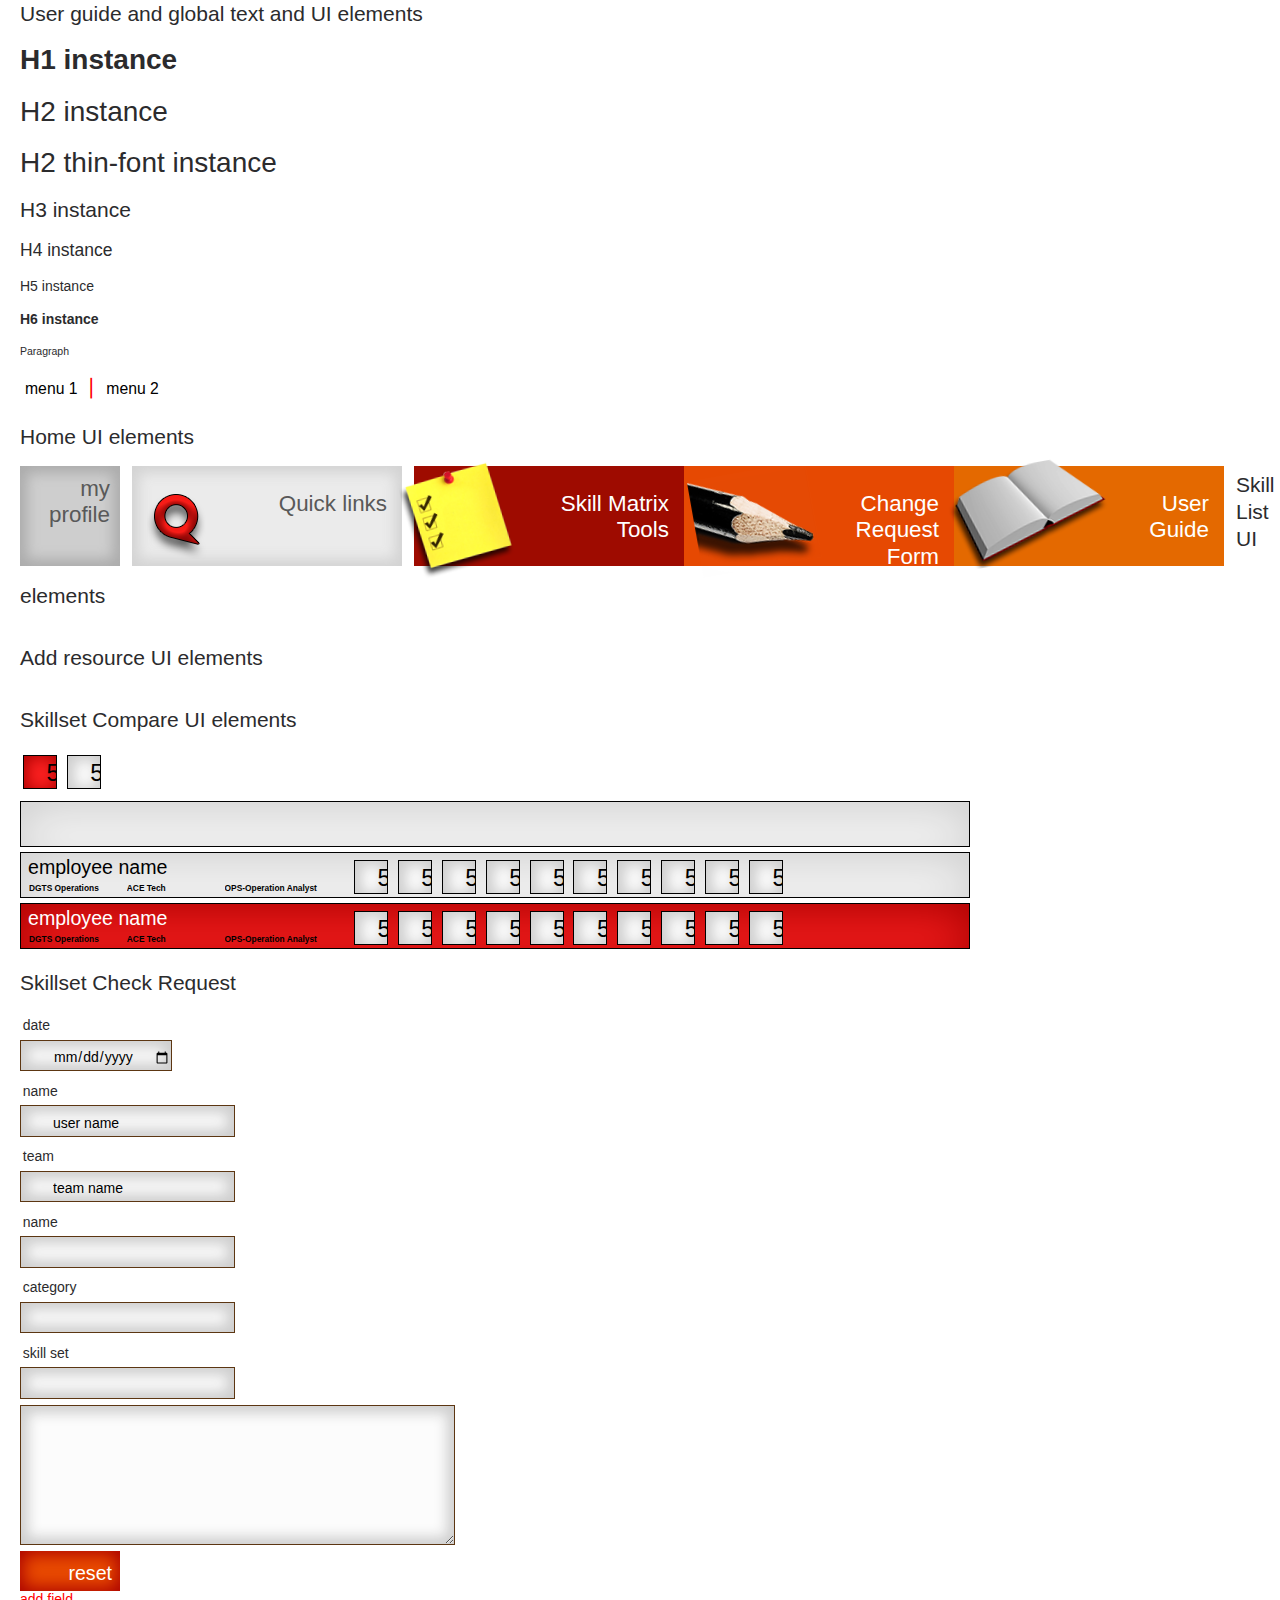
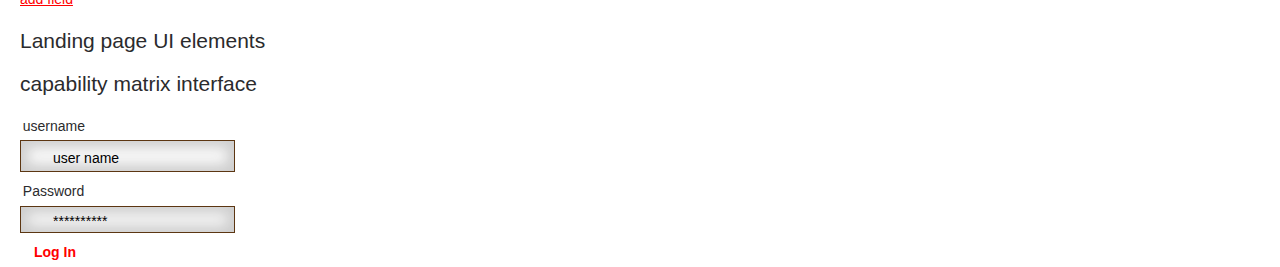
==== commit e7827f0c: "add a page" ====
--- a/elements.html
+++ b/elements.html
@@ -97,7 +97,7 @@
 		</div>
 
 		<h3>Home UI elements</h3>
-		<div class="ele ments">
+		<div class="elements">
 		<!--links of homePage-->
 			<a href="#" class="thin-font linkHome links ">my profile</a>
 			
--- a/css/skillset.css
+++ b/css/skillset.css
@@ -348,26 +348,35 @@
 }
 
 /*********************************************Homepage elements**********************/
+.img{
+	float: left;
+	list-style: none;
+}
+.img li{
+	float: left;
+	margin: 0 0 10px 0;
+}
 .links{
 	width: 100px;
 	height: 100px;
 	background: none repeat scroll 0 0 #CECECE;
 	box-shadow: 0px 0px 13px 7px #acacac inset;
 	text-align: right;
+	margin: 0 0px 0 0;
 	padding: 10px 10px 0 0;
+	list-style: none;
 }
 a.linkHome, a.linkHome:hover{
 	color: #595959;
 	font-size: 1.60em;
 	text-decoration: none;
-	margin: 0 5px 0 0;
-
+	margin: 0 12px 16px 0;
 }
 .linkHome, .quickLink img{
 	float: left;
 }
 .quickLink{
-	width: 295px;
+	width: 270px;
 	height: 100px;
 	padding:25px 15px 0 15px;
 	background: none repeat scroll 0 0 #ebebeb;
@@ -378,8 +387,8 @@
 	background: none repeat scroll 0 0 #9e0b00;
 	color: #fff;
 	box-shadow:none;
-	position: absolute;
-	margin: 0 0 0 300px;
+	
+	margin: 0;
 }
 .stick-note img{
 	position: relative;
@@ -393,8 +402,8 @@
 	background: none repeat scroll 0 0 #e64902;
 	color: #fff;
 	box-shadow:none;
-	position: absolute;
-	margin: 120px 0;
+
+	margin: 0;
 }
 .pencil img{
 	position: relative;
@@ -408,7 +417,7 @@
 	background: none repeat scroll 0 0 #e46900;
 	color: #fff;
 	box-shadow:none;
-	position: absolute;
+	
 }
 .user-guide img{
 	position: relative;
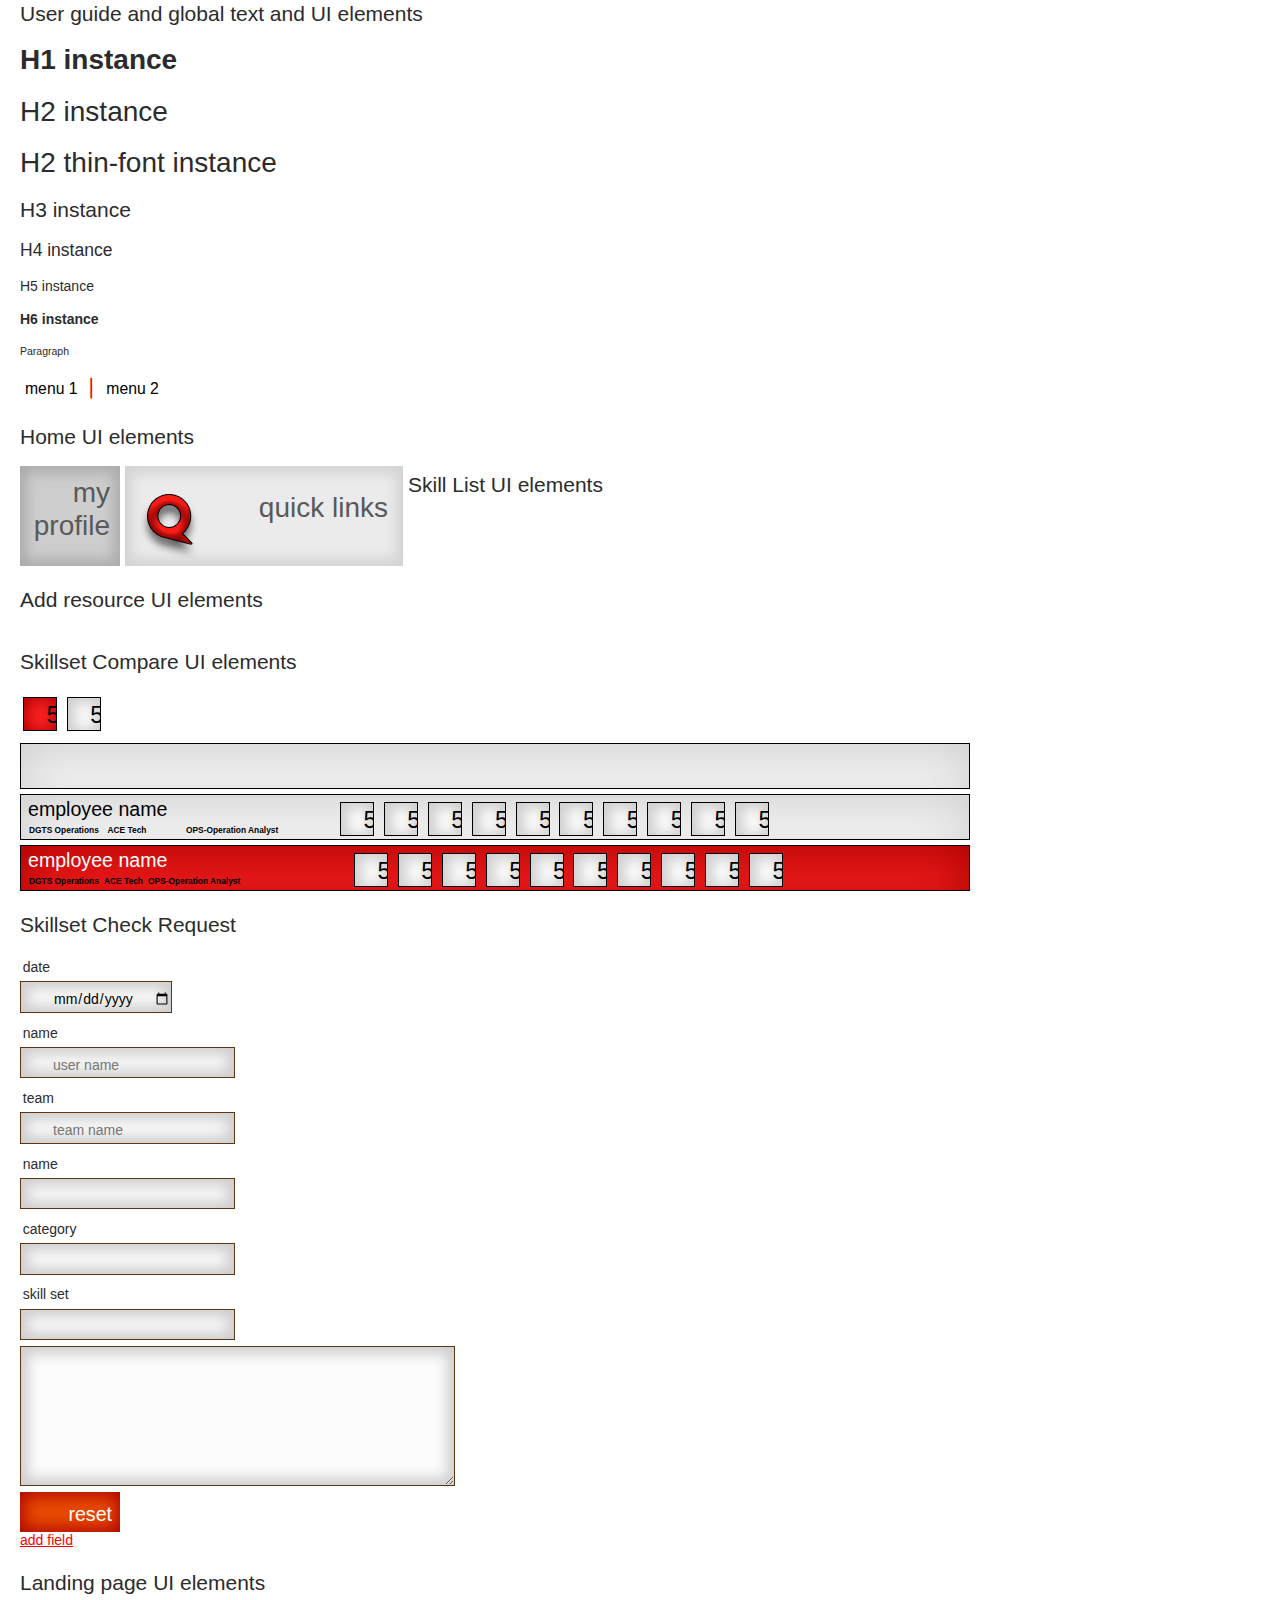
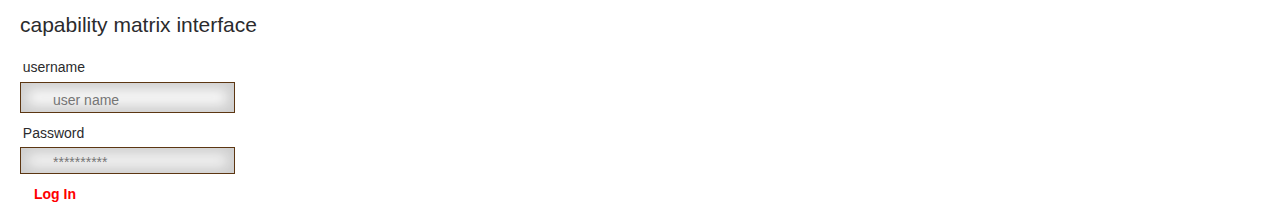
==== commit 9c0878e5: "Changes." ====
--- a/elements.html
+++ b/elements.html
@@ -101,17 +101,8 @@
 		<!--links of homePage-->
 			<a href="#" class="thin-font linkHome links ">my profile</a>
 			
-			<a href="#" class="thin-font linkHome quickLink"><img src="images/SkillsetFrontend_03.png">Quick links</a>
-
-			<a href="#" class="thin-font linkHome quickLink stick-note"><img src="images/SkillsetFrontend_04.png">Skill Matrix Tools</a>
-
-
-
-			<a href="#" class="thin-font linkHome quickLink pencil"><img src="images/SkillsetFrontend_07.png">Change Request Form</a>
-
-			<a href="#" class="thin-font linkHome quickLink user-guide"><img src="images/SkillsetFrontend_11.png">User Guide</a>
+			<a href="#" class="thin-font linkHome quickLink"><img src="images/SkillsetFrontend_03.png">quick links</a>
 		
-
 		<!--links of homePage-->
 
 
@@ -164,194 +155,207 @@
 			<div class="employee-data-comparison">
 			</div>
 
-			<div class="employee-data-comparison">
-				<div class="employee-data">
-					<input type="text" class="employee-name" value="employee name"/>
-					<div class="select-container">
-						<div class="icon-caret-down selection-placeholder"></div>
-					<select class="employee-team">
-						<option>DGTS Operations</option>
-						<option>DGTS Operations</option>
-						<option>DGTS Operations</option>
-						<option>DGTS Operations</option>
-						<option>DGTS Operations</option>
-					</select>
+			<div class="employee-data-comparison row equalize">
+				<div class="employee-data four twelfths">
+						<div class="row">
+							<input type="text" class="employee-name" value="employee name"/>
+						</div>
+						<div class="row">
+						<div class="select-container three twelfths">
+								<div class="icon-caret-down selection-placeholder"></div>
+								<select class="employee-team">
+									<option>DGTS Operations</option>
+									<option>DGTS Operations</option>
+									<option>DGTS Operations</option>
+									<option>DGTS Operations</option>
+									<option>DGTS Operations</option>
+								</select>
+						</div>
+						<div class="select-container three twelfths">
+								<div class="icon-caret-down selection-placeholder"></div>
+								<select class="employee-position">
+									<option>ACE Tech</option>
+									<option>ACE </option>
+									<option>PM</option>
+									<option>ACE DS</option>
+									<option>Lead</option>
+								</select>
+							</div>
+						<div class="select-container five twelfths">
+								<div class="icon-caret-down selection-placeholder"></div>
+								<select class="employee-skillset">
+									<option>OPS-Operation Analyst</option>
+									<option>OPS-Operation Analyst</option>
+									<option>OPS-Operation Analyst</option>
+									<option>OPS-Operation Analyst</option>
+								</select>
+						</div>
+						</div>
 					</div>
-					<div class="select-container">
-						<div class="icon-caret-down selection-placeholder"></div>
-					<select class="employee-position">
-						<option>ACE Tech</option>
-						<option>ACE </option>
-						<option>PM</option>
-						<option>ACE DS</option>
-						<option>Lead</option>
-					</select>
+				<div class="scoring-data seven twelfths">
+							<!--Disabled dropdown for qualifications-->
+							<div class="score-block">
+								<div class="select-dropdown-mini" >
+								<div class="icon-caret-down selection-placeholder" style="display:none"></div>
+								<select class="score-select-comparation-mini" >
+									<option>5</option>
+									<option>4</option>
+									<option>3</option>
+									<option>2</option>
+									<option>1</option>
+								</select>
+								<div class="dropdown-background-disabled"></div>
+								</div>
+							</div>
+							<!--End Disabled dropdown for qualifications-->
+							<!--Disabled dropdown for qualifications-->
+							<div class="score-block">
+								<div class="select-dropdown-mini" >
+								<div class="icon-caret-down selection-placeholder" style="display:none"></div>
+								<select class="score-select-comparation-mini" >
+									<option>5</option>
+									<option>4</option>
+									<option>3</option>
+									<option>2</option>
+									<option>1</option>
+								</select>
+								<div class="dropdown-background-disabled"></div>
+								</div>
+							</div>
+							<!--End Disabled dropdown for qualifications-->
+							<!--Disabled dropdown for qualifications-->
+							<div class="score-block">
+								<div class="select-dropdown-mini" >
+								<div class="icon-caret-down selection-placeholder" style="display:none"></div>
+								<select class="score-select-comparation-mini" >
+									<option>5</option>
+									<option>4</option>
+									<option>3</option>
+									<option>2</option>
+									<option>1</option>
+								</select>
+								<div class="dropdown-background-disabled"></div>
+								</div>
+							</div>
+							<!--End Disabled dropdown for qualifications-->
+							<!--Disabled dropdown for qualifications-->
+							<div class="score-block">
+								<div class="select-dropdown-mini" >
+								<div class="icon-caret-down selection-placeholder" style="display:none"></div>
+								<select class="score-select-comparation-mini" >
+									<option>5</option>
+									<option>4</option>
+									<option>3</option>
+									<option>2</option>
+									<option>1</option>
+								</select>
+								<div class="dropdown-background-disabled"></div>
+								</div>
+							</div>
+							<!--End Disabled dropdown for qualifications-->
+							<!--Disabled dropdown for qualifications-->
+							<div class="score-block">
+								<div class="select-dropdown-mini" >
+								<div class="icon-caret-down selection-placeholder" style="display:none"></div>
+								<select class="score-select-comparation-mini" >
+									<option>5</option>
+									<option>4</option>
+									<option>3</option>
+									<option>2</option>
+									<option>1</option>
+								</select>
+								<div class="dropdown-background-disabled"></div>
+								</div>
+							</div>
+							<!--End Disabled dropdown for qualifications-->
+							<!--Disabled dropdown for qualifications-->
+							<div class="score-block">
+								<div class="select-dropdown-mini" >
+								<div class="icon-caret-down selection-placeholder" style="display:none"></div>
+								<select class="score-select-comparation-mini" >
+									<option>5</option>
+									<option>4</option>
+									<option>3</option>
+									<option>2</option>
+									<option>1</option>
+								</select>
+								<div class="dropdown-background-disabled"></div>
+								</div>
+							</div>
+							<!--End Disabled dropdown for qualifications-->
+							<!--Disabled dropdown for qualifications-->
+							<div class="score-block">
+								<div class="select-dropdown-mini" >
+								<div class="icon-caret-down selection-placeholder" style="display:none"></div>
+								<select class="score-select-comparation-mini" >
+									<option>5</option>
+									<option>4</option>
+									<option>3</option>
+									<option>2</option>
+									<option>1</option>
+								</select>
+								<div class="dropdown-background-disabled"></div>
+								</div>
+							</div>
+							<!--End Disabled dropdown for qualifications-->
+							<!--Disabled dropdown for qualifications-->
+							<div class="score-block">
+								<div class="select-dropdown-mini" >
+								<div class="icon-caret-down selection-placeholder" style="display:none"></div>
+								<select class="score-select-comparation-mini" >
+									<option>5</option>
+									<option>4</option>
+									<option>3</option>
+									<option>2</option>
+									<option>1</option>
+								</select>
+								<div class="dropdown-background-disabled"></div>
+								</div>
+							</div>
+							<!--End Disabled dropdown for qualifications-->
+							<!--Disabled dropdown for qualifications-->
+							<div class="score-block">
+								<div class="select-dropdown-mini" >
+								<div class="icon-caret-down selection-placeholder" style="display:none"></div>
+								<select class="score-select-comparation-mini" >
+									<option>5</option>
+									<option>4</option>
+									<option>3</option>
+									<option>2</option>
+									<option>1</option>
+								</select>
+								<div class="dropdown-background-disabled"></div>
+								</div>
+							</div>
+							<!--End Disabled dropdown for qualifications-->
+							<!--Disabled dropdown for qualifications-->
+							<div class="score-block">
+								<div class="select-dropdown-mini" >
+								<div class="icon-caret-down selection-placeholder" style="display:none"></div>
+								<select class="score-select-comparation-mini" >
+									<option>5</option>
+									<option>4</option>
+									<option>3</option>
+									<option>2</option>
+									<option>1</option>
+								</select>
+								<div class="dropdown-background-disabled"></div>
+								</div>
+							</div>
+							<!--End Disabled dropdown for qualifications-->
+
+				</div>
+				<div class="edit-controls one twelfth">
+					<div class="row">
+						<div class="one half"></div>
+						<div class="one half"></div>
 					</div>
-					<div class="select-container">
-						<div class="icon-caret-down selection-placeholder"></div>
-					<select class="employee-skillset">
-						<option>OPS-Operation Analyst</option>
-						<option>OPS-Operation Analyst</option>
-						<option>OPS-Operation Analyst</option>
-						<option>OPS-Operation Analyst</option>
-					</select>
+					<div class="row">
+						<div class="one half"></div>
+						<div class="one half"></div>
+
 					</div>
 				</div>
-				<div class="scoring-data">
-							<!--Disabled dropdown for qualifications-->
-			<div class="score-block">
-				<div class="select-dropdown-mini" >
-				<div class="icon-caret-down selection-placeholder" style="display:none"></div>
-				<select class="score-select-comparation-mini" >
-					<option>5</option>
-					<option>4</option>
-					<option>3</option>
-					<option>2</option>
-					<option>1</option>
-				</select>
-				<div class="dropdown-background-disabled"></div>
-				</div>
-			</div>
-			<!--End Disabled dropdown for qualifications-->
-			<!--Disabled dropdown for qualifications-->
-			<div class="score-block">
-				<div class="select-dropdown-mini" >
-				<div class="icon-caret-down selection-placeholder" style="display:none"></div>
-				<select class="score-select-comparation-mini" >
-					<option>5</option>
-					<option>4</option>
-					<option>3</option>
-					<option>2</option>
-					<option>1</option>
-				</select>
-				<div class="dropdown-background-disabled"></div>
-				</div>
-			</div>
-			<!--End Disabled dropdown for qualifications-->
-			<!--Disabled dropdown for qualifications-->
-			<div class="score-block">
-				<div class="select-dropdown-mini" >
-				<div class="icon-caret-down selection-placeholder" style="display:none"></div>
-				<select class="score-select-comparation-mini" >
-					<option>5</option>
-					<option>4</option>
-					<option>3</option>
-					<option>2</option>
-					<option>1</option>
-				</select>
-				<div class="dropdown-background-disabled"></div>
-				</div>
-			</div>
-			<!--End Disabled dropdown for qualifications-->
-			<!--Disabled dropdown for qualifications-->
-			<div class="score-block">
-				<div class="select-dropdown-mini" >
-				<div class="icon-caret-down selection-placeholder" style="display:none"></div>
-				<select class="score-select-comparation-mini" >
-					<option>5</option>
-					<option>4</option>
-					<option>3</option>
-					<option>2</option>
-					<option>1</option>
-				</select>
-				<div class="dropdown-background-disabled"></div>
-				</div>
-			</div>
-			<!--End Disabled dropdown for qualifications-->
-			<!--Disabled dropdown for qualifications-->
-			<div class="score-block">
-				<div class="select-dropdown-mini" >
-				<div class="icon-caret-down selection-placeholder" style="display:none"></div>
-				<select class="score-select-comparation-mini" >
-					<option>5</option>
-					<option>4</option>
-					<option>3</option>
-					<option>2</option>
-					<option>1</option>
-				</select>
-				<div class="dropdown-background-disabled"></div>
-				</div>
-			</div>
-			<!--End Disabled dropdown for qualifications-->
-			<!--Disabled dropdown for qualifications-->
-			<div class="score-block">
-				<div class="select-dropdown-mini" >
-				<div class="icon-caret-down selection-placeholder" style="display:none"></div>
-				<select class="score-select-comparation-mini" >
-					<option>5</option>
-					<option>4</option>
-					<option>3</option>
-					<option>2</option>
-					<option>1</option>
-				</select>
-				<div class="dropdown-background-disabled"></div>
-				</div>
-			</div>
-			<!--End Disabled dropdown for qualifications-->
-			<!--Disabled dropdown for qualifications-->
-			<div class="score-block">
-				<div class="select-dropdown-mini" >
-				<div class="icon-caret-down selection-placeholder" style="display:none"></div>
-				<select class="score-select-comparation-mini" >
-					<option>5</option>
-					<option>4</option>
-					<option>3</option>
-					<option>2</option>
-					<option>1</option>
-				</select>
-				<div class="dropdown-background-disabled"></div>
-				</div>
-			</div>
-			<!--End Disabled dropdown for qualifications-->
-			<!--Disabled dropdown for qualifications-->
-			<div class="score-block">
-				<div class="select-dropdown-mini" >
-				<div class="icon-caret-down selection-placeholder" style="display:none"></div>
-				<select class="score-select-comparation-mini" >
-					<option>5</option>
-					<option>4</option>
-					<option>3</option>
-					<option>2</option>
-					<option>1</option>
-				</select>
-				<div class="dropdown-background-disabled"></div>
-				</div>
-			</div>
-			<!--End Disabled dropdown for qualifications-->
-			<!--Disabled dropdown for qualifications-->
-			<div class="score-block">
-				<div class="select-dropdown-mini" >
-				<div class="icon-caret-down selection-placeholder" style="display:none"></div>
-				<select class="score-select-comparation-mini" >
-					<option>5</option>
-					<option>4</option>
-					<option>3</option>
-					<option>2</option>
-					<option>1</option>
-				</select>
-				<div class="dropdown-background-disabled"></div>
-				</div>
-			</div>
-			<!--End Disabled dropdown for qualifications-->
-			<!--Disabled dropdown for qualifications-->
-			<div class="score-block">
-				<div class="select-dropdown-mini" >
-				<div class="icon-caret-down selection-placeholder" style="display:none"></div>
-				<select class="score-select-comparation-mini" >
-					<option>5</option>
-					<option>4</option>
-					<option>3</option>
-					<option>2</option>
-					<option>1</option>
-				</select>
-				<div class="dropdown-background-disabled"></div>
-				</div>
-			</div>
-			<!--End Disabled dropdown for qualifications-->
-
-
-				</div>
-				<div class="clear"></div>
 			</div>
 
 			<div class="employee-data-comparison-active">
--- a/css/skillset.css
+++ b/css/skillset.css
@@ -219,7 +219,6 @@
 }
 .employee-data .select-container{
 	float: left;
-	width: 30%;
 	margin-right: 3px;
 	overflow: hidden;
 	height: 14px;
@@ -248,11 +247,12 @@
 	background: transparent;
 	-moz-appearance: none;
 	-webkit-appearance: none;
-	width: 120%;
+	width: 130%;
 	border-radius: 0px;
 	height: 16px;
 	position: relative;
 	top: -17px;
+	text-align: left;
 }
 .employee-data select:hover{
 	font-weight: 600;
@@ -348,84 +348,39 @@
 }
 
 /*********************************************Homepage elements**********************/
-.img{
-	float: left;
-	list-style: none;
-}
-.img li{
-	float: left;
-	margin: 0 0 10px 0;
-}
 .links{
 	width: 100px;
 	height: 100px;
 	background: none repeat scroll 0 0 #CECECE;
 	box-shadow: 0px 0px 13px 7px #acacac inset;
 	text-align: right;
-	margin: 0 0px 0 0;
-	padding: 10px 10px 0 0;
-	list-style: none;
-}
-a.linkHome, a.linkHome:hover{
+	padding-right: 10px;
+	padding-top: 10px;
+
+}
+a.linkHome{
 	color: #595959;
-	font-size: 1.60em;
+	font-size: 2em;
 	text-decoration: none;
-	margin: 0 12px 16px 0;
+	margin: 0 5px 0 0;
+}
+a.linkHome:hover{
+	color: #595959;
+	font-size: 2em;
+	text-decoration: none;
 }
 .linkHome, .quickLink img{
 	float: left;
 }
 .quickLink{
-	width: 270px;
+	width: 278px;
 	height: 100px;
-	padding:25px 15px 0 15px;
+	padding-top: 25px;
+	padding-right: 15px;
+	padding-left: 15px;
 	background: none repeat scroll 0 0 #ebebeb;
 	box-shadow: 0px 0px 13px 7px #d3d3d3 inset;
 	text-align: right;
-}
-a.stick-note, a.stick-note:hover{
-	background: none repeat scroll 0 0 #9e0b00;
-	color: #fff;
-	box-shadow:none;
-	
-	margin: 0;
-}
-.stick-note img{
-	position: relative;
-	top: -30px;
-	left: -24px;
-	-webkit-transform: rotate(-10deg);
-	-moz-transform: rotate(-10deg);
-	rotation: -10deg;
-}
-a.pencil, a.pencil:hover{
-	background: none repeat scroll 0 0 #e64902;
-	color: #fff;
-	box-shadow:none;
-
-	margin: 0;
-}
-.pencil img{
-	position: relative;
-	top: -20px;
-	left: -8px;
-	-webkit-transform: rotate(-10deg);
-	-moz-transform: rotate(-10deg);
-	rotation: -10deg;
-}
-a.user-guide, a.user-guide:hover{
-	background: none repeat scroll 0 0 #e46900;
-	color: #fff;
-	box-shadow:none;
-	
-}
-.user-guide img{
-	position: relative;
-	top: -30px;
-	left: -24px;
-	-webkit-transform: rotate(-10deg);
-	-moz-transform: rotate(-10deg);
-	rotation: -10deg;
 }
 
 /********************************************************************************/
@@ -459,13 +414,6 @@
     box-shadow: 0px 0px 13px 7px #CECECE inset;
     border-radius: 0px;
 }
-form input[placeholder]::-webkit-input-placeholder { 
-    color: #000;
-}
-input::-moz-placeholder { 
-    color: #000;
-}
-
 form input[type="submit"],form input[type="submit"]:hover{
 	border: none;
 	background: none;
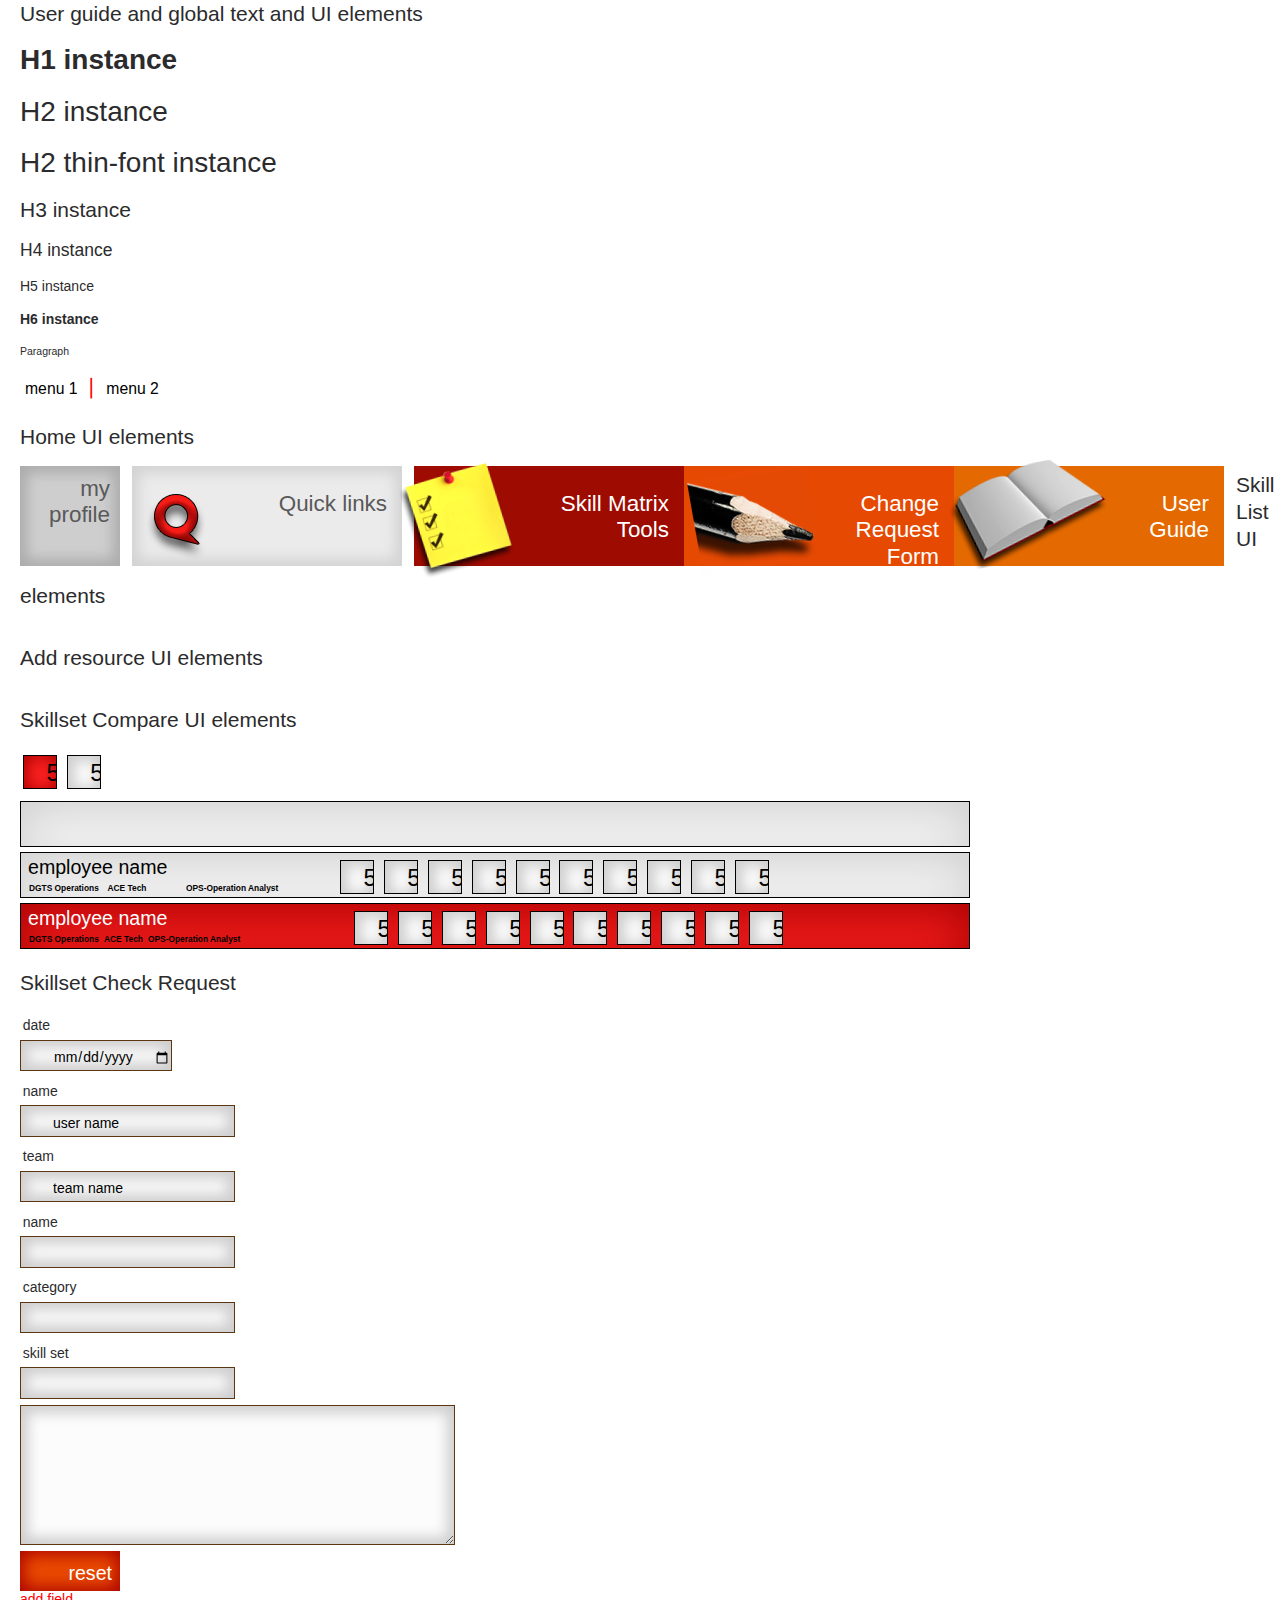
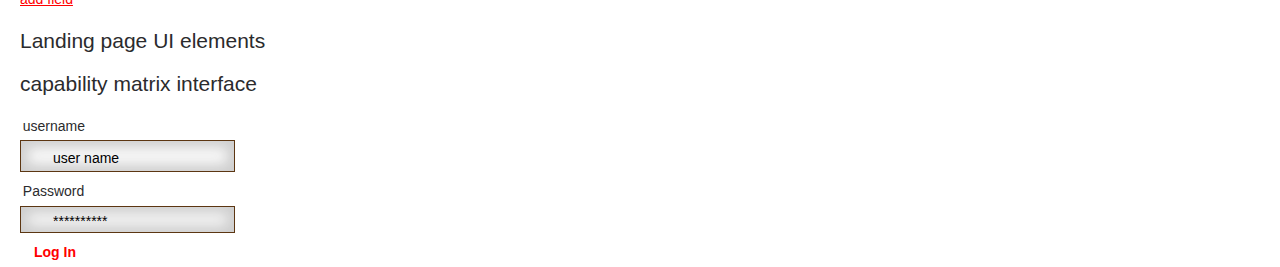
==== commit 4e5495bf: "Merge branch 'refs/heads/master' into devLocal" ====
--- a/elements.html
+++ b/elements.html
@@ -101,8 +101,17 @@
 		<!--links of homePage-->
 			<a href="#" class="thin-font linkHome links ">my profile</a>
 			
-			<a href="#" class="thin-font linkHome quickLink"><img src="images/SkillsetFrontend_03.png">quick links</a>
+			<a href="#" class="thin-font linkHome quickLink"><img src="images/SkillsetFrontend_03.png">Quick links</a>
+
+			<a href="#" class="thin-font linkHome quickLink stick-note"><img src="images/SkillsetFrontend_04.png">Skill Matrix Tools</a>
+
+
+
+			<a href="#" class="thin-font linkHome quickLink pencil"><img src="images/SkillsetFrontend_07.png">Change Request Form</a>
+
+			<a href="#" class="thin-font linkHome quickLink user-guide"><img src="images/SkillsetFrontend_11.png">User Guide</a>
 		
+
 		<!--links of homePage-->
 
 
--- a/css/skillset.css
+++ b/css/skillset.css
@@ -348,39 +348,84 @@
 }
 
 /*********************************************Homepage elements**********************/
+.img{
+	float: left;
+	list-style: none;
+}
+.img li{
+	float: left;
+	margin: 0 0 10px 0;
+}
 .links{
 	width: 100px;
 	height: 100px;
 	background: none repeat scroll 0 0 #CECECE;
 	box-shadow: 0px 0px 13px 7px #acacac inset;
 	text-align: right;
-	padding-right: 10px;
-	padding-top: 10px;
-
-}
-a.linkHome{
+	margin: 0 0px 0 0;
+	padding: 10px 10px 0 0;
+	list-style: none;
+}
+a.linkHome, a.linkHome:hover{
 	color: #595959;
-	font-size: 2em;
+	font-size: 1.60em;
 	text-decoration: none;
-	margin: 0 5px 0 0;
-}
-a.linkHome:hover{
-	color: #595959;
-	font-size: 2em;
-	text-decoration: none;
+	margin: 0 12px 16px 0;
 }
 .linkHome, .quickLink img{
 	float: left;
 }
 .quickLink{
-	width: 278px;
+	width: 270px;
 	height: 100px;
-	padding-top: 25px;
-	padding-right: 15px;
-	padding-left: 15px;
+	padding:25px 15px 0 15px;
 	background: none repeat scroll 0 0 #ebebeb;
 	box-shadow: 0px 0px 13px 7px #d3d3d3 inset;
 	text-align: right;
+}
+a.stick-note, a.stick-note:hover{
+	background: none repeat scroll 0 0 #9e0b00;
+	color: #fff;
+	box-shadow:none;
+	
+	margin: 0;
+}
+.stick-note img{
+	position: relative;
+	top: -30px;
+	left: -24px;
+	-webkit-transform: rotate(-10deg);
+	-moz-transform: rotate(-10deg);
+	rotation: -10deg;
+}
+a.pencil, a.pencil:hover{
+	background: none repeat scroll 0 0 #e64902;
+	color: #fff;
+	box-shadow:none;
+
+	margin: 0;
+}
+.pencil img{
+	position: relative;
+	top: -20px;
+	left: -8px;
+	-webkit-transform: rotate(-10deg);
+	-moz-transform: rotate(-10deg);
+	rotation: -10deg;
+}
+a.user-guide, a.user-guide:hover{
+	background: none repeat scroll 0 0 #e46900;
+	color: #fff;
+	box-shadow:none;
+	
+}
+.user-guide img{
+	position: relative;
+	top: -30px;
+	left: -24px;
+	-webkit-transform: rotate(-10deg);
+	-moz-transform: rotate(-10deg);
+	rotation: -10deg;
 }
 
 /********************************************************************************/
@@ -414,6 +459,13 @@
     box-shadow: 0px 0px 13px 7px #CECECE inset;
     border-radius: 0px;
 }
+form input[placeholder]::-webkit-input-placeholder { 
+    color: #000;
+}
+input::-moz-placeholder { 
+    color: #000;
+}
+
 form input[type="submit"],form input[type="submit"]:hover{
 	border: none;
 	background: none;
